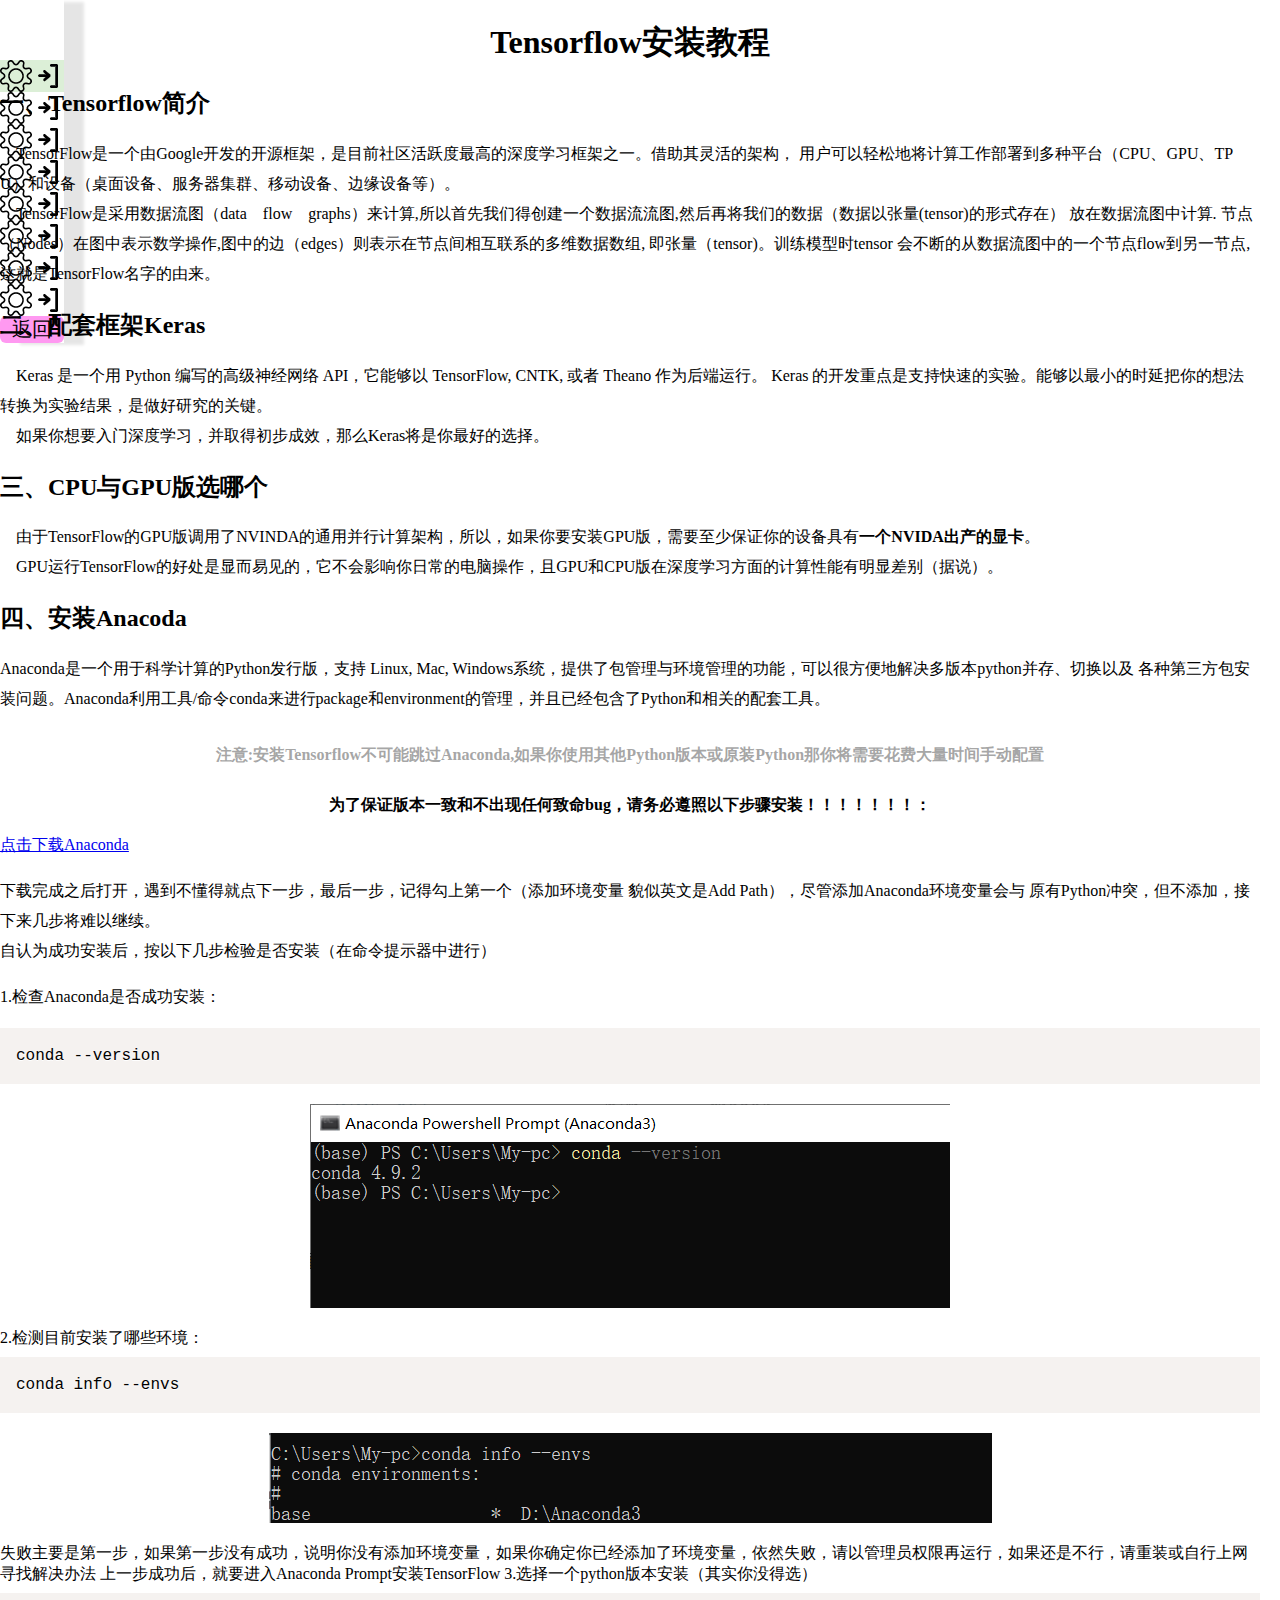
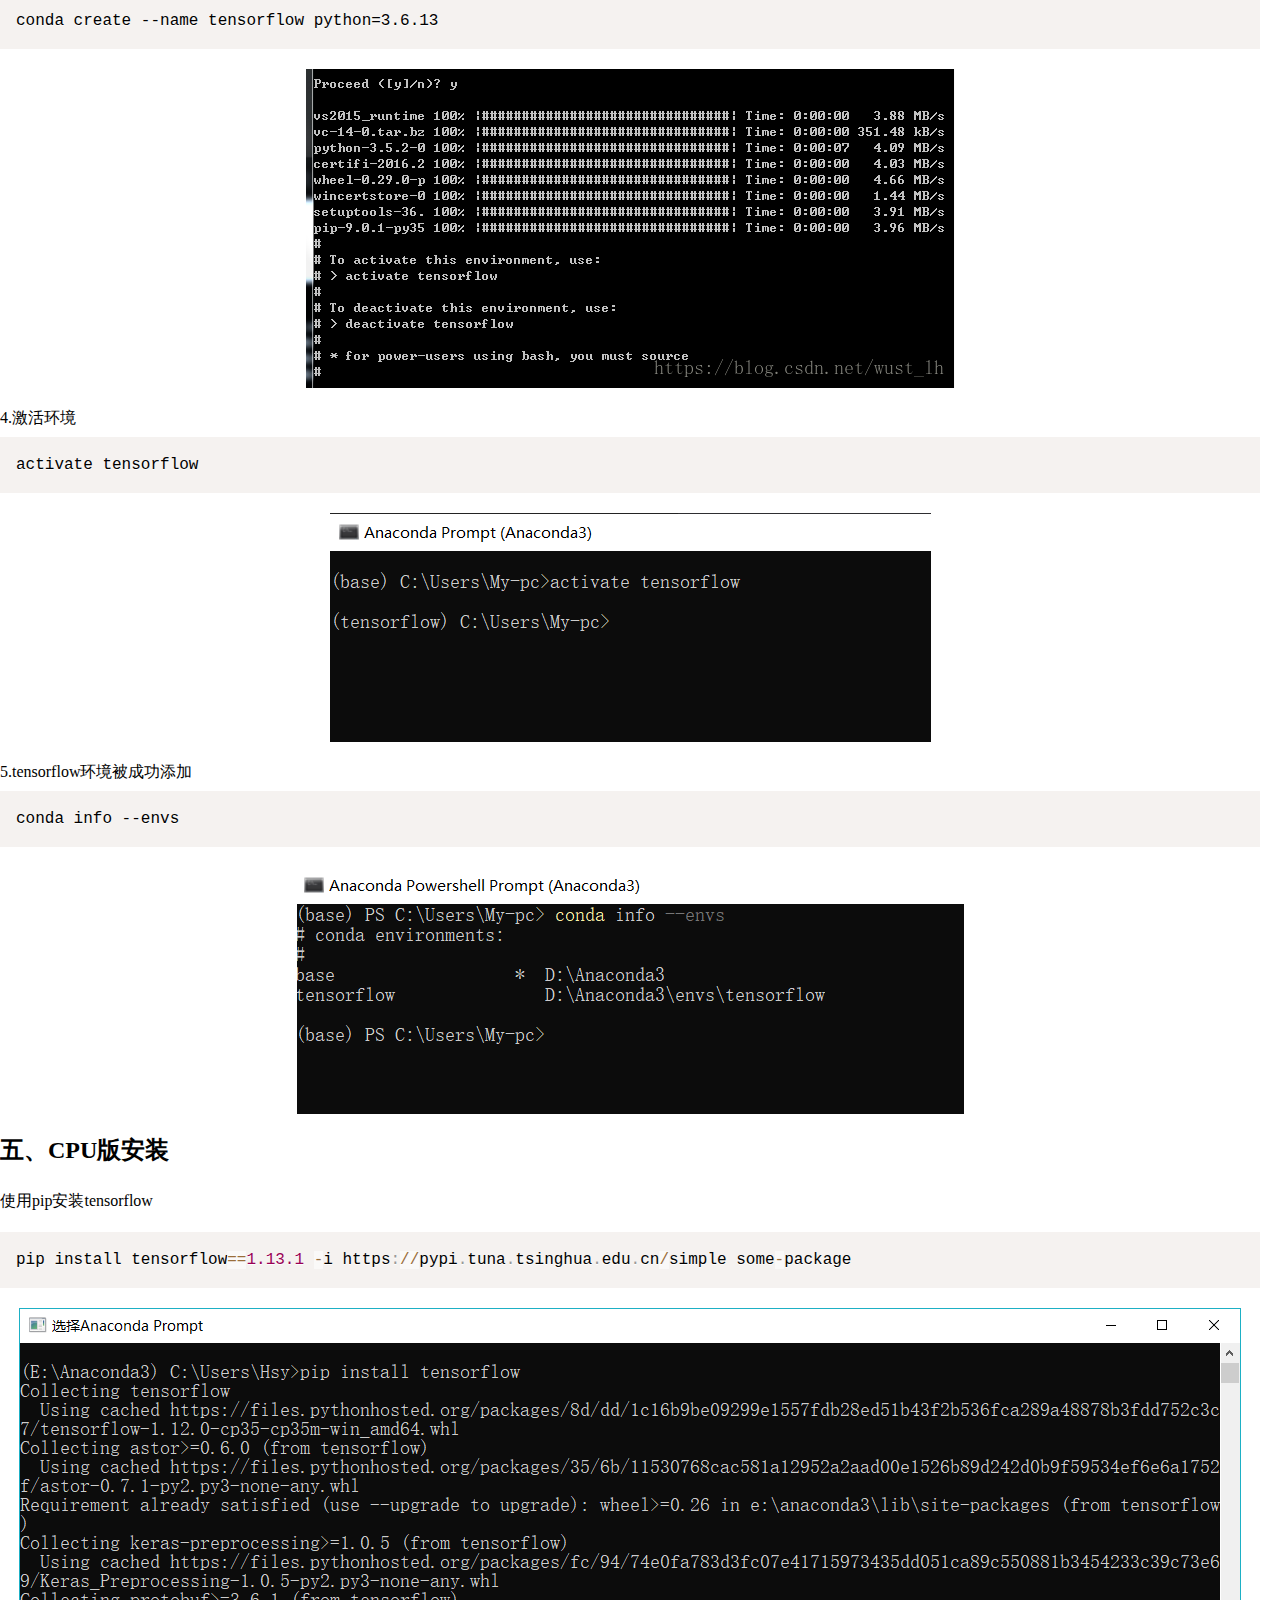
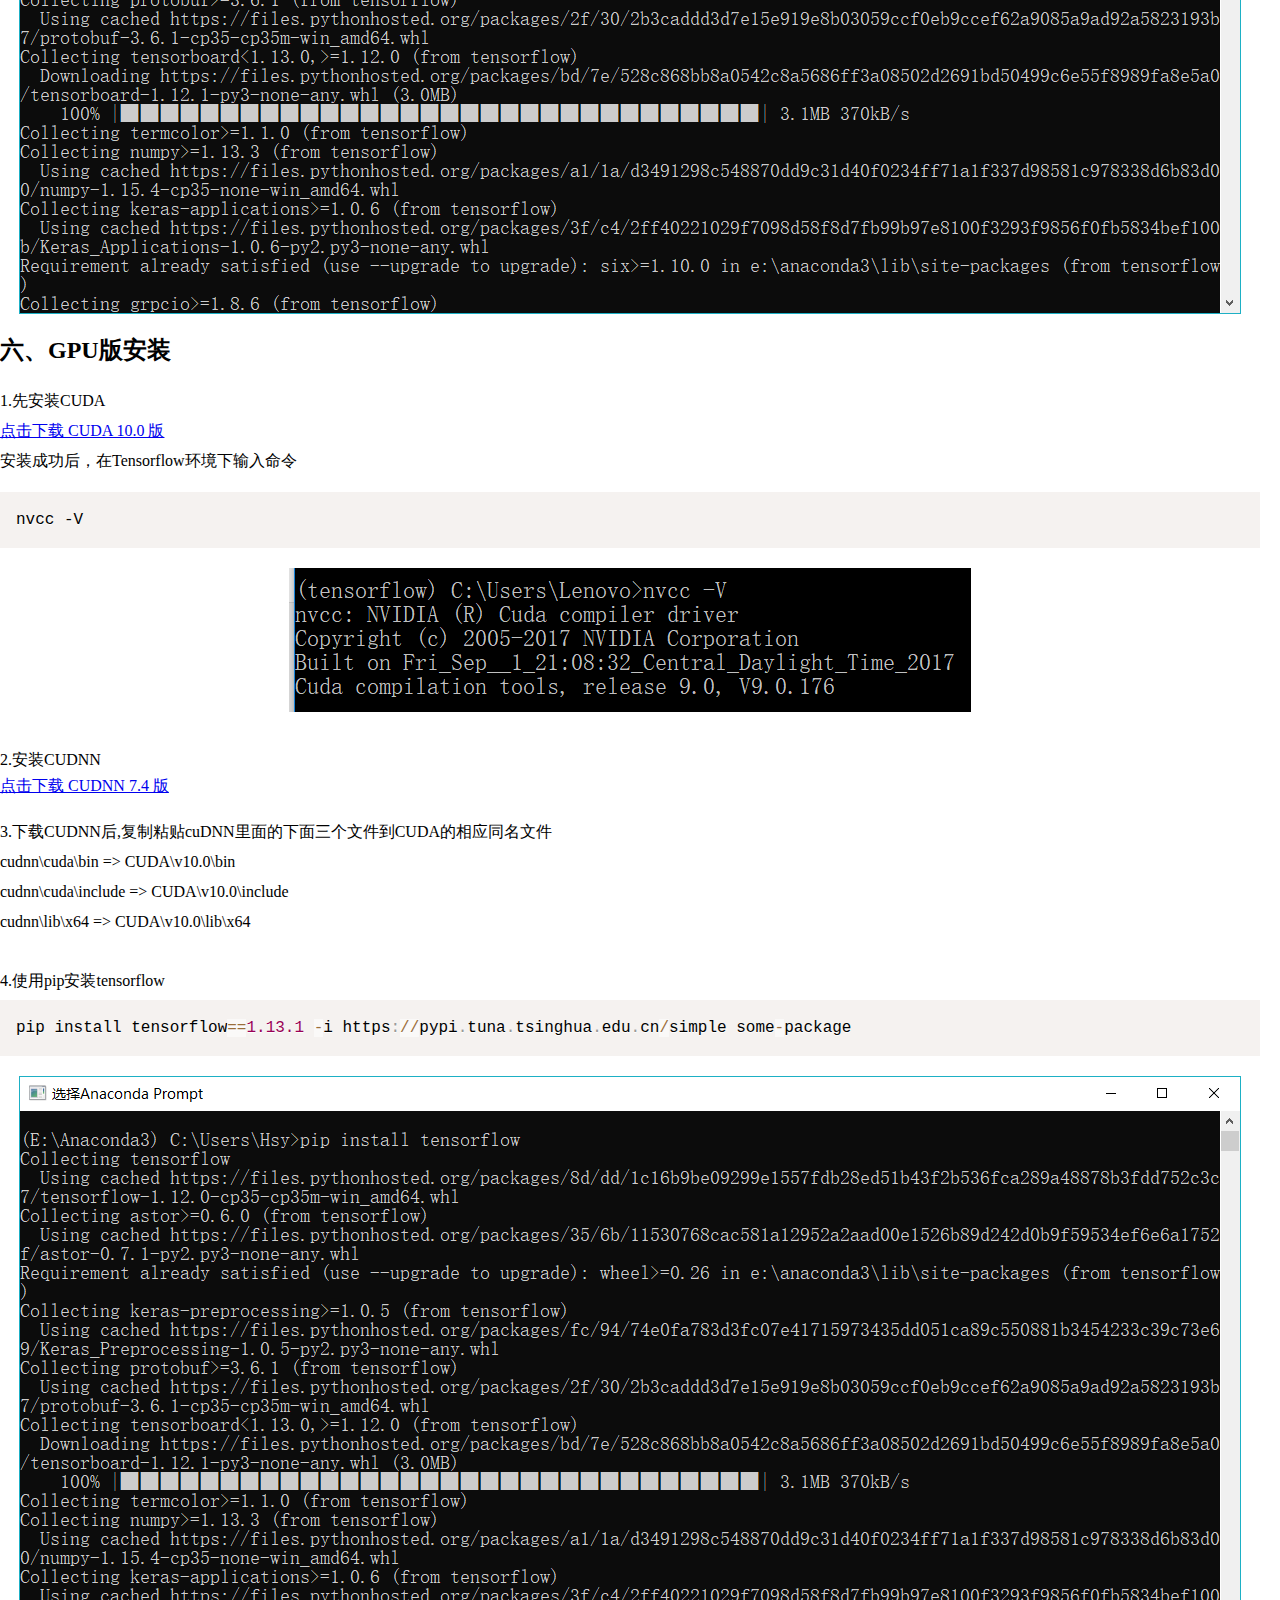
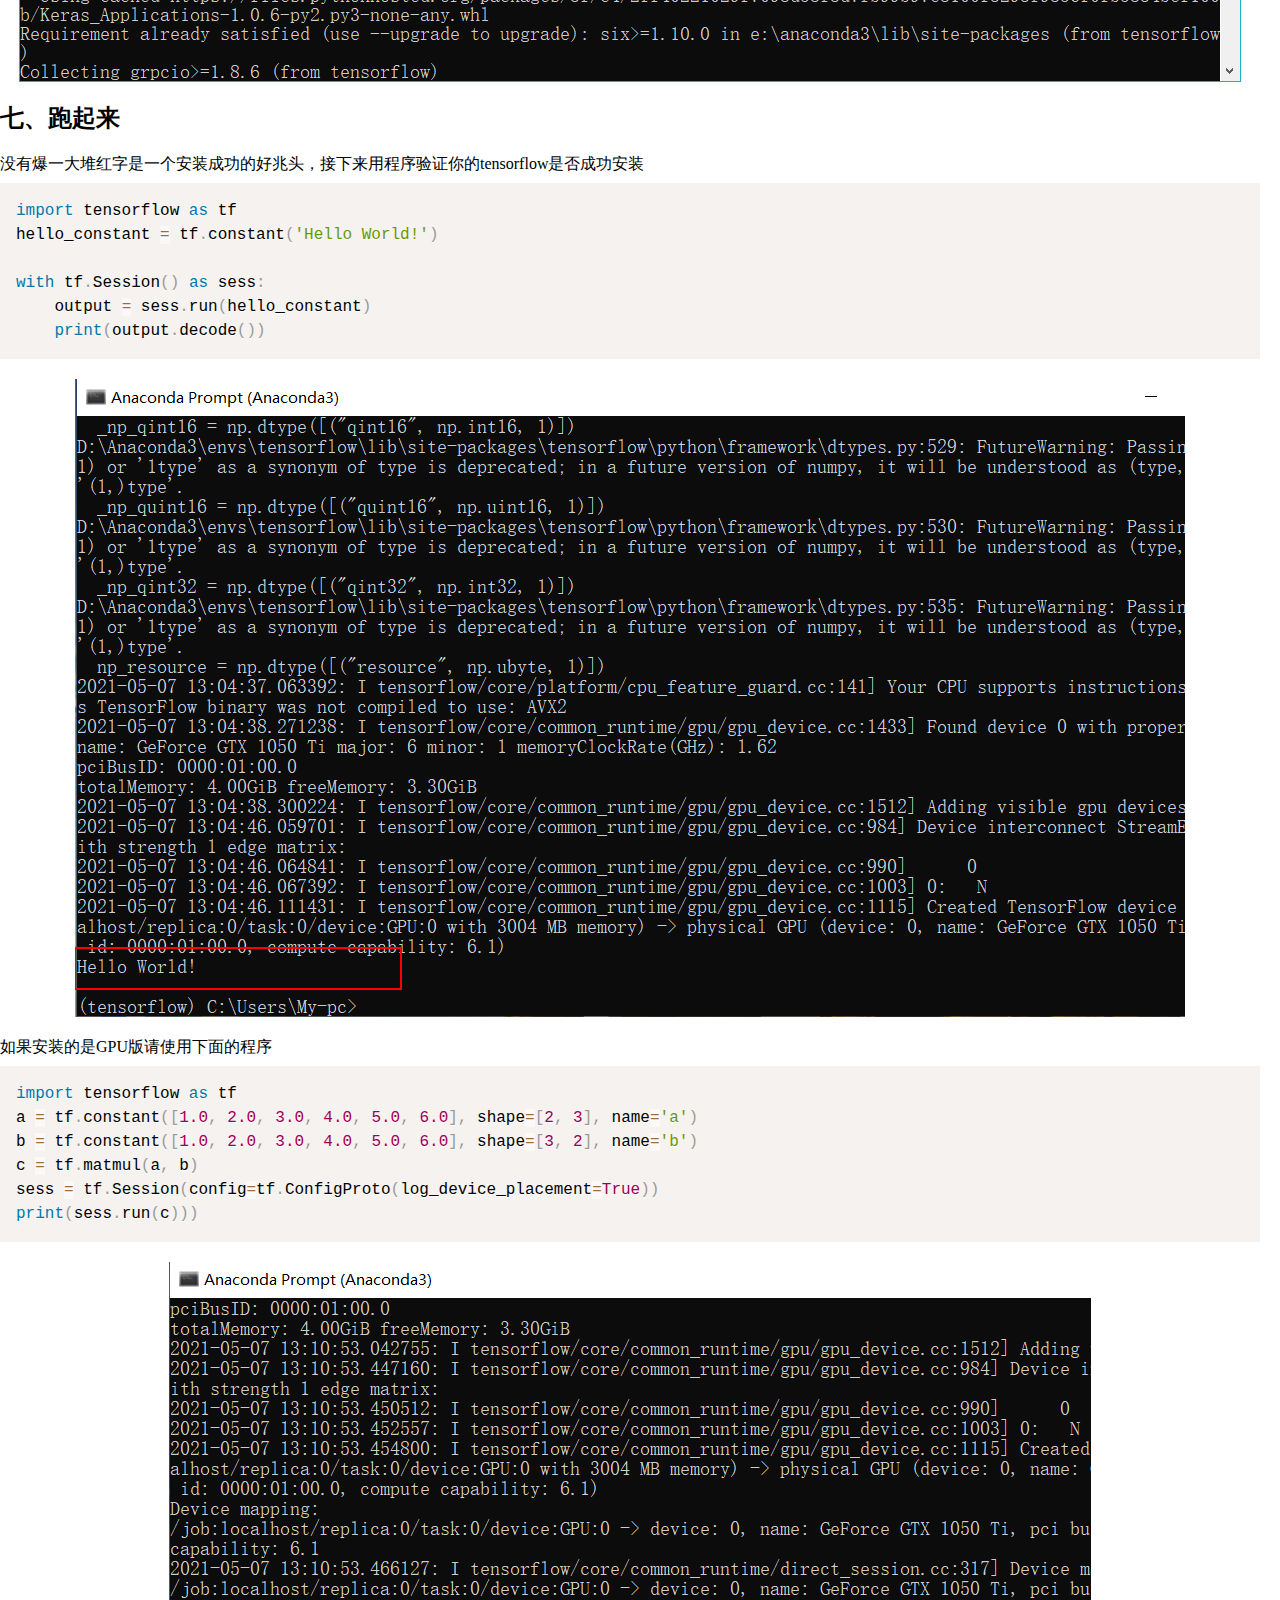
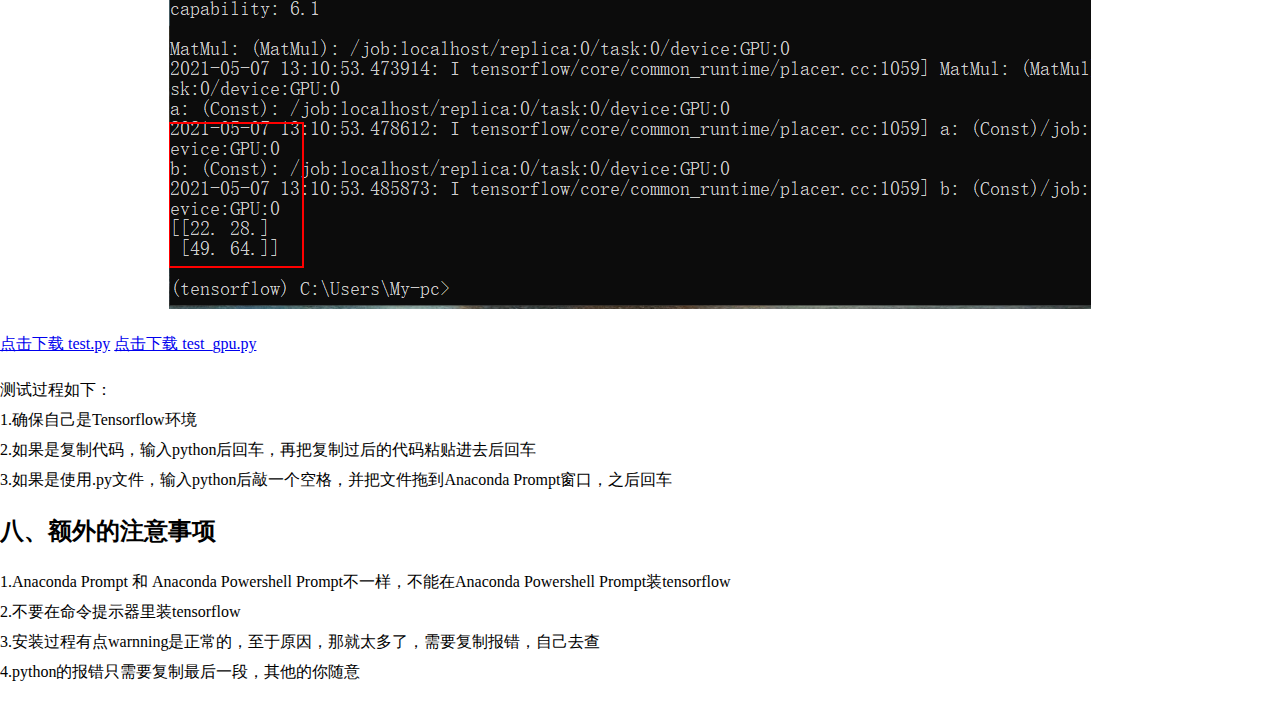
==== 深度学习框架安装.html @ 84e99eef "Add files via upload" ====
<!DOCTYPE html>
<html>
<head>
<meta charset="UTF-8"> 
<title>深度学习框架安装</title> 
<script charset="UTF-8" src="https://cdn.staticfile.org/jquery/1.10.2/jquery.min.js"></script>
<script charset="UTF-8" src="section.js"></script>
<link rel="icon" href="index.ico" type="image/x-icon" />
<link charset="UTF-8" rel="stylesheet" href="section.css" type="text/css"/>
<link charset="UTF-8" href="prism.css" rel="stylesheet" type="text/css"/>
<script charset="UTF-8" src="prism.js"></script>
</head>
<body>
<div id="menu">
    <p id="menu_title">深度学习框架安装</p>
        <p id="first_bar"><b>导航</b></p>
            <div id="second_bar_first">
                <img class="menu_img_start" src="start.png" />
                <b id = "second_bar_first_title">Tensorflow简介</b>
                <img class="menu_img_end" src="end.png" />
            </div>
            <div class="second_bar">
                <img class="menu_img_start" src="start.png" />
                <b class = "second_bar_title">配套框架Keras</b>
                <img class="menu_img_end" src="end.png" />
            </div>
            <div class="second_bar">
                <img class="menu_img_start" src="start.png" />
                <b class = "second_bar_title">CPU与GPU版选哪个</b>
                <img class="menu_img_end" src="end.png" />
            </div>
            <div class="second_bar">
                <img class="menu_img_start" src="start.png" />
                <b class = "second_bar_title">安装Anacoda</b>
                <img class="menu_img_end" src="end.png" />
            </div>
            <div class="second_bar">
                <img class="menu_img_start" src="start.png" />
                <b class = "second_bar_title">CPU版安装</b>
                <img class="menu_img_end" src="end.png" />
            </div>
            <div class="second_bar">
                <img class="menu_img_start" src="start.png" />
                <b class = "second_bar_title">GPU版安装</b>
                <img class="menu_img_end" src="end.png" />
            </div>
            <div class="second_bar">
                <img class="menu_img_start" src="start.png" />
                <b class = "second_bar_title">跑起来</b>
                <img class="menu_img_end" src="end.png" />
            </div>
            <div class="second_bar">
                <img class="menu_img_start" src="start.png" />
                <b class = "second_bar_title">额外的注意事项</b>
                <img class="menu_img_end" src="end.png" />
            </div>
            <div id="home"> 返回 </div> 
            <div id = "copy"> <b>&copy;合肥工业大学大创小组</b> </div>
 </div>
<div class="section">
    <h1>Tensorflow安装教程</h1>
    <h2 id="subsection1">一、Tensorflow简介</h2>
    <p>
        &nbsp;&nbsp;&nbsp;&nbsp;TensorFlow是一个由Google开发的开源框架，是目前社区活跃度最高的深度学习框架之一。借助其灵活的架构，
        用户可以轻松地将计算工作部署到多种平台（CPU、GPU、TPU）和设备（桌面设备、服务器集群、移动设备、边缘设备等）。<br>
        &nbsp;&nbsp;&nbsp;&nbsp;TensorFlow是采用数据流图（data　flow　graphs）来计算,所以首先我们得创建一个数据流流图,然后再将我们的数据（数据以张量(tensor)的形式存在）
        放在数据流图中计算. 节点（Nodes）在图中表示数学操作,图中的边（edges）则表示在节点间相互联系的多维数据数组, 即张量（tensor)。训练模型时tensor
        会不断的从数据流图中的一个节点flow到另一节点, 这就是TensorFlow名字的由来。
    </p>
    <h2 id="subsection2">二、配套框架Keras</h2>
    <p>
        &nbsp;&nbsp;&nbsp;&nbsp;Keras 是一个用 Python 编写的高级神经网络 API，它能够以 TensorFlow, CNTK, 或者 Theano 作为后端运行。
        Keras 的开发重点是支持快速的实验。能够以最小的时延把你的想法转换为实验结果，是做好研究的关键。<br>
        &nbsp;&nbsp;&nbsp;&nbsp;如果你想要入门深度学习，并取得初步成效，那么Keras将是你最好的选择。
    </p>
    <h2 id="subsection3">三、CPU与GPU版选哪个</h2>
    <p>
        &nbsp;&nbsp;&nbsp;&nbsp;由于TensorFlow的GPU版调用了NVINDA的通用并行计算架构，所以，如果你要安装GPU版，需要至少保证你的设备具有<b>一个NVIDA出产的显卡</b>。<br>
        &nbsp;&nbsp;&nbsp;&nbsp;GPU运行TensorFlow的好处是显而易见的，它不会影响你日常的电脑操作，且GPU和CPU版在深度学习方面的计算性能有明显差别（据说）。
    </p>
    <h2 id="subsection4">四、安装Anacoda</h2>
    <p>
        Anaconda是一个用于科学计算的Python发行版，支持 Linux, Mac, Windows系统，提供了包管理与环境管理的功能，可以很方便地解决多版本python并存、切换以及
        各种第三方包安装问题。Anaconda利用工具/命令conda来进行package和environment的管理，并且已经包含了Python和相关的配套工具。<br>
        <b style="color:rgba(126,126,126,0.7)"><center>注意:安装Tensorflow不可能跳过Anaconda,如果你使用其他Python版本或原装Python那你将需要花费大量时间手动配置</center></b>
        <center><b>为了保证版本一致和不出现任何致命bug，请务必遵照以下步骤安装！！！！！！！：</b></center>
        <a href="https://repo.anaconda.com/archive/Anaconda3-2020.11-Windows-x86_64.exe" download="https://repo.anaconda.com/archive/Anaconda3-2020.11-Windows-x86_64.exe">点击下载Anaconda</a>
    </p>
    <p>
        下载完成之后打开，遇到不懂得就点下一步，最后一步，记得勾上第一个（添加环境变量 貌似英文是Add Path），尽管添加Anaconda环境变量会与
        原有Python冲突，但不添加，接下来几步将难以继续。<br>
        自认为成功安装后，按以下几步检验是否安装（在命令提示器中进行）<br>
    </p>
    <p>
        1.检查Anaconda是否成功安装：
<pre>
<code class="language-cmd">conda --version</code>
</pre>
        <img class="section_img" src="1.png" />
        2.检测目前安装了哪些环境：
<pre>
<code class="language-cmd">conda info --envs </code>
</pre>
        <img class="section_img" src="2.png" />
        失败主要是第一步，如果第一步没有成功，说明你没有添加环境变量，如果你确定你已经添加了环境变量，依然失败，请以管理员权限再运行，如果还是不行，请重装或自行上网寻找解决办法
        上一步成功后，就要进入Anaconda Prompt安装TensorFlow
        3.选择一个python版本安装（其实你没得选）
<pre>
<code class="language-cmd">conda create --name tensorflow python=3.6.13</code>
</pre>
        <img class="section_img" src="3.png" />
        4.激活环境
<pre>
<code class="language-cmd">activate tensorflow</code>
</pre>
        <img class="section_img" src="4.png" />
        5.tensorflow环境被成功添加
<pre>
<code class="language-cmd">conda info --envs</code>
</pre>
        <img class="section_img" src="5.png" />
    </p>
    <h2 id="subsection5">五、CPU版安装</h2>
    <p>
        使用pip安装tensorflow
<pre>
<code class="language-python">pip install tensorflow==1.13.1 -i https://pypi.tuna.tsinghua.edu.cn/simple some-package</code>
</pre>
        <img class="section_img" src="6.png" />
    </p>
    <h2 id="subsection6">六、GPU版安装</h2>
    <p>
        1.先安装CUDA<br>
        <a href="https://developer.nvidia.com/compute/cuda/10.0/Prod/local_installers/cuda_10.0.130_411.31_win10" download="https://developer.nvidia.com/compute/cuda/10.0/Prod/local_installers/cuda_10.0.130_411.31_win10"> 点击下载 CUDA 10.0 版</a>
        <br>安装成功后，在Tensorflow环境下输入命令
<pre>
<code class="language-cmd">nvcc -V</code>
</pre>
        <img class="section_img" src="7.png" />
        <br>2.安装CUDNN<br>
        <a href="https://developer.nvidia.com/compute/machine-learning/cudnn/secure/v7.4.2/prod/10.0_20181213/cudnn-10.0-windows10-x64-v7.4.2.24.zip" download="https://developer.nvidia.com/compute/machine-learning/cudnn/secure/v7.4.2/prod/10.0_20181213/cudnn-10.0-windows10-x64-v7.4.2.24.zip"> 点击下载 CUDNN 7.4 版</a>
        <br>
    <p>
        3.下载CUDNN后,复制粘贴cuDNN里面的下面三个文件到CUDA的相应同名文件<br>
        cudnn\cuda\bin => CUDA\v10.0\bin<br>
        cudnn\cuda\include => CUDA\v10.0\include<br>
        cudnn\lib\x64 => CUDA\v10.0\lib\x64
    </p><br>
    4.使用pip安装tensorflow
<pre>
<code class="language-python">pip install tensorflow==1.13.1 -i https://pypi.tuna.tsinghua.edu.cn/simple some-package</code>
</pre>
    <img class="section_img" src="6.png" />
    </p>
    <h2 id="subsection7">七、跑起来</h2>
    没有爆一大堆红字是一个安装成功的好兆头，接下来用程序验证你的tensorflow是否成功安装
<pre>
<code class="language-python">import tensorflow as tf
hello_constant = tf.constant('Hello World!')

with tf.Session() as sess:
    output = sess.run(hello_constant)
    print(output.decode())</code>    
</pre>
    <img class="section_img" src="8.png" />
    如果安装的是GPU版请使用下面的程序
<pre>
<code class="language-python">import tensorflow as tf
a = tf.constant([1.0, 2.0, 3.0, 4.0, 5.0, 6.0], shape=[2, 3], name='a')
b = tf.constant([1.0, 2.0, 3.0, 4.0, 5.0, 6.0], shape=[3, 2], name='b')
c = tf.matmul(a, b)
sess = tf.Session(config=tf.ConfigProto(log_device_placement=True))
print(sess.run(c)))</code>
</pre>
    <img class="section_img" src="9.png" />
    <a href="test.py" download="test.py"> 点击下载 test.py</a>
    <a href="test_gpu.py" download="test_gpu.py"> 点击下载 test_gpu.py</a>
    <p>
    测试过程如下：<br>
    1.确保自己是Tensorflow环境<br>
    2.如果是复制代码，输入python后回车，再把复制过后的代码粘贴进去后回车<br>
    3.如果是使用.py文件，输入python后敲一个空格，并把文件拖到Anaconda Prompt窗口，之后回车<br>
    </p>
    <h2 id="subsection8">八、额外的注意事项</h2>
    <p>
        1.Anaconda Prompt 和 Anaconda Powershell Prompt不一样，不能在Anaconda Powershell Prompt装tensorflow<br>
        2.不要在命令提示器里装tensorflow<br>
        3.安装过程有点warnning是正常的，至于原因，那就太多了，需要复制报错，自己去查<br>
        4.python的报错只需要复制最后一段，其他的你随意
    </p>
</div>
</body>
</html>
---- section.css ----
html, body {
    margin: 0;
    padding: 0;
    overflow-y: hidden;
}
p{
word-break:break-all;
line-height:30px;
}
a{
    display:inline-block;
    text-align:center;
    line-height:30px;
}
center{
line-height:50px;
}
#menu{
    position: absolute;
    left: 0px;
    top: 0px;
    background:white;
    box-shadow: 20px 2px 3px rgba(1,1,1,0.1);
    font-size: 0;
}
#menu_title{
    margin-left:0;
    text-align:center;
    color:#665AE9;  
}
.first_bar{
    margin-left:10px;
    color:rgb(126,126,126);	 
}
.second_bar{
    color:rgb(126,126,126);	
}
.second_bar:hover{
    background:rgba(231,170,139,0.6);	
}
#home {
    background: rgba(255,0,220,0.4);
    position: relative;
    text-align: center;
    display:block;
    margin-left:auto;
    margin-right:auto;
    font-size:20px;
    border-radius:6px;
}
#home:hover {
    background: rgba(255,0,220,0.7);
}
#second_bar_first{
    margin:0;
    margin-block-start:0;
    margin-block-end: 0;
    background:rgba(138,203,123,0.3);	
}
#second_bar_first:hover{
    background:rgba(138,203,123,0.6);	
}
#second_bar_first_title{
    color:rgb(126,126,126);
    position:relative;
}
.second_bar_title{
    color:rgb(126,126,126);
    position:relative;
}
.menu_img_start{
    position:relative;
}
.menu_img_end{
    position:relative;
}
#copy{
    position:relative;
    text-align:center;
}
.section{
    position: absolute;
    overflow-y: scroll;
   padding-right:20px;
}
h1{
    text-align:center;
}
.section_img {
    margin-top: 20px;
    margin-bottom: 20px;
    display: block;
    margin-left: auto;
    margin-right: auto;
}
---- prism.css ----
/* PrismJS 1.23.0
https://prismjs.com/download.html#themes=prism&languages=markup+css+clike+javascript+aspnet+c+csharp+cpp+css-extras+go+java+javadoclike+markdown+markup-templating+matlab+php+phpdoc+php-extras+plsql+python+sqf+sql&plugins=[base64] */
/**
 * prism.js default theme for JavaScript, CSS and HTML
 * Based on dabblet (http://dabblet.com)
 * @author Lea Verou
 */

code[class*="language-"],
pre[class*="language-"] {
	color: black;
	background: none;
	text-shadow: 0 1px white;
	font-family: Consolas, Monaco, 'Andale Mono', 'Ubuntu Mono', monospace;
	font-size: 1em;
	text-align: left;
	white-space: pre;
	word-spacing: normal;
	word-break: normal;
	word-wrap: normal;
	line-height: 1.5;

	-moz-tab-size: 4;
	-o-tab-size: 4;
	tab-size: 4;

	-webkit-hyphens: none;
	-moz-hyphens: none;
	-ms-hyphens: none;
	hyphens: none;
}

pre[class*="language-"]::-moz-selection, pre[class*="language-"] ::-moz-selection,
code[class*="language-"]::-moz-selection, code[class*="language-"] ::-moz-selection {
	text-shadow: none;
	background: #b3d4fc;
}

pre[class*="language-"]::selection, pre[class*="language-"] ::selection,
code[class*="language-"]::selection, code[class*="language-"] ::selection {
	text-shadow: none;
	background: #b3d4fc;
}

@media print {
	code[class*="language-"],
	pre[class*="language-"] {
		text-shadow: none;
	}
}

/* Code blocks */
pre[class*="language-"] {
	padding: 1em;
	margin: .5em 0;
	overflow: auto;
}

:not(pre) > code[class*="language-"],
pre[class*="language-"] {
	background: #f5f2f0;
}

/* Inline code */
:not(pre) > code[class*="language-"] {
	padding: .1em;
	border-radius: .3em;
	white-space: normal;
}

.token.comment,
.token.prolog,
.token.doctype,
.token.cdata {
	color: slategray;
}

.token.punctuation {
	color: #999;
}

.token.namespace {
	opacity: .7;
}

.token.property,
.token.tag,
.token.boolean,
.token.number,
.token.constant,
.token.symbol,
.token.deleted {
	color: #905;
}

.token.selector,
.token.attr-name,
.token.string,
.token.char,
.token.builtin,
.token.inserted {
	color: #690;
}

.token.operator,
.token.entity,
.token.url,
.language-css .token.string,
.style .token.string {
	color: #9a6e3a;
	/* This background color was intended by the author of this theme. */
	background: hsla(0, 0%, 100%, .5);
}

.token.atrule,
.token.attr-value,
.token.keyword {
	color: #07a;
}

.token.function,
.token.class-name {
	color: #DD4A68;
}

.token.regex,
.token.important,
.token.variable {
	color: #e90;
}

.token.important,
.token.bold {
	font-weight: bold;
}
.token.italic {
	font-style: italic;
}

.token.entity {
	cursor: help;
}

pre[data-line] {
	position: relative;
	padding: 1em 0 1em 3em;
}

.line-highlight {
	position: absolute;
	left: 0;
	right: 0;
	padding: inherit 0;
	margin-top: 1em; /* Same as .prism’s padding-top */

	background: hsla(24, 20%, 50%,.08);
	background: linear-gradient(to right, hsla(24, 20%, 50%,.1) 70%, hsla(24, 20%, 50%,0));

	pointer-events: none;

	line-height: inherit;
	white-space: pre;
}

@media print {
	.line-highlight {
		/*
		 * This will prevent browsers from replacing the background color with white.
		 * It's necessary because the element is layered on top of the displayed code.
		 */
		-webkit-print-color-adjust: exact;
		color-adjust: exact;
	}
}

	.line-highlight:before,
	.line-highlight[data-end]:after {
		content: attr(data-start);
		position: absolute;
		top: .4em;
		left: .6em;
		min-width: 1em;
		padding: 0 .5em;
		background-color: hsla(24, 20%, 50%,.4);
		color: hsl(24, 20%, 95%);
		font: bold 65%/1.5 sans-serif;
		text-align: center;
		vertical-align: .3em;
		border-radius: 999px;
		text-shadow: none;
		box-shadow: 0 1px white;
	}

	.line-highlight[data-end]:after {
		content: attr(data-end);
		top: auto;
		bottom: .4em;
	}

.line-numbers .line-highlight:before,
.line-numbers .line-highlight:after {
	content: none;
}

pre[id].linkable-line-numbers span.line-numbers-rows {
	pointer-events: all;
}
pre[id].linkable-line-numbers span.line-numbers-rows > span:before {
	cursor: pointer;
}
pre[id].linkable-line-numbers span.line-numbers-rows > span:hover:before {
	background-color: rgba(128, 128, 128, .2);
}

pre[class*="language-"].line-numbers {
	position: relative;
	padding-left: 3.8em;
	counter-reset: linenumber;
}

pre[class*="language-"].line-numbers > code {
	position: relative;
	white-space: inherit;
}

.line-numbers .line-numbers-rows {
	position: absolute;
	pointer-events: none;
	top: 0;
	font-size: 100%;
	left: -3.8em;
	width: 3em; /* works for line-numbers below 1000 lines */
	letter-spacing: -1px;
	border-right: 1px solid #999;

	-webkit-user-select: none;
	-moz-user-select: none;
	-ms-user-select: none;
	user-select: none;

}

	.line-numbers-rows > span {
		display: block;
		counter-increment: linenumber;
	}

		.line-numbers-rows > span:before {
			content: counter(linenumber);
			color: #999;
			display: block;
			padding-right: 0.8em;
			text-align: right;
		}

div.code-toolbar {
	position: relative;
}

div.code-toolbar > .toolbar {
	position: absolute;
	top: .3em;
	right: .2em;
	transition: opacity 0.3s ease-in-out;
	opacity: 0;
}

div.code-toolbar:hover > .toolbar {
	opacity: 1;
}

/* Separate line b/c rules are thrown out if selector is invalid.
   IE11 and old Edge versions don't support :focus-within. */
div.code-toolbar:focus-within > .toolbar {
	opacity: 1;
}

div.code-toolbar > .toolbar .toolbar-item {
	display: inline-block;
}

div.code-toolbar > .toolbar a {
	cursor: pointer;
}

div.code-toolbar > .toolbar button {
	background: none;
	border: 0;
	color: inherit;
	font: inherit;
	line-height: normal;
	overflow: visible;
	padding: 0;
	-webkit-user-select: none; /* for button */
	-moz-user-select: none;
	-ms-user-select: none;
}

div.code-toolbar > .toolbar a,
div.code-toolbar > .toolbar button,
div.code-toolbar > .toolbar span {
	color: #bbb;
	font-size: .8em;
	padding: 0 .5em;
	background: #f5f2f0;
	background: rgba(224, 224, 224, 0.2);
	box-shadow: 0 2px 0 0 rgba(0,0,0,0.2);
	border-radius: .5em;
}

div.code-toolbar > .toolbar a:hover,
div.code-toolbar > .toolbar a:focus,
div.code-toolbar > .toolbar button:hover,
div.code-toolbar > .toolbar button:focus,
div.code-toolbar > .toolbar span:hover,
div.code-toolbar > .toolbar span:focus {
	color: inherit;
	text-decoration: none;
}

span.inline-color-wrapper {
	/*
	 * The background image is the following SVG inline in base 64:
	 *
	 * <svg xmlns="http://www.w3.org/2000/svg" viewBox="0 0 2 2">
	 *     <path fill="gray" d="M0 0h2v2H0z"/>
	 *     <path fill="white" d="M0 0h1v1H0zM1 1h1v1H1z"/>
	 * </svg>
	 *
	 * SVG-inlining explained:
	 * https://stackoverflow.com/a/21626701/7595472
	 */
	background: url("[data-uri]");
	/* This is to prevent visual glitches where one pixel from the repeating pattern could be seen. */
	background-position: center;
	background-size: 110%;

	display: inline-block;
	height: 1.333ch;
	width: 1.333ch;
	margin: 0 .333ch;
	box-sizing: border-box;
	border: 1px solid white;
	outline: 1px solid rgba(0,0,0,.5);
	overflow: hidden;
}

span.inline-color {
	display: block;
	/* To prevent visual glitches again */
	height: 120%;
	width: 120%;
}

.command-line-prompt {
	border-right: 1px solid #999;
	display: block;
	float: left;
	font-size: 100%;
	letter-spacing: -1px;
	margin-right: 1em;
	pointer-events: none;

	-webkit-user-select: none;
	-moz-user-select: none;
	-ms-user-select: none;
	user-select: none;
}

.command-line-prompt > span:before {
	color: #999;
	content: ' ';
	display: block;
	padding-right: 0.8em;
}

.command-line-prompt > span[data-user]:before {
	content: "[" attr(data-user) "@" attr(data-host) "] $";
}

.command-line-prompt > span[data-user="root"]:before {
	content: "[" attr(data-user) "@" attr(data-host) "] #";
}

.command-line-prompt > span[data-prompt]:before {
	content: attr(data-prompt);
}

.token.treeview-part .entry-line {
	position: relative;
	text-indent: -99em;
	display: inline-block;
	vertical-align: top;
	width: 1.2em;
}
.token.treeview-part .entry-line:before,
.token.treeview-part .line-h:after {
	content: "";
	position: absolute;
	top: 0;
	left: 50%;
	width: 50%;
	height: 100%;
}
.token.treeview-part .line-h:before,
.token.treeview-part .line-v:before {
	border-left: 1px solid #ccc;
}
.token.treeview-part .line-v-last:before {
	height: 50%;
	border-left: 1px solid #ccc;
	border-bottom: 1px solid #ccc;
}
.token.treeview-part .line-h:after {
	height: 50%;
	border-bottom: 1px solid #ccc;
}
.token.treeview-part .entry-name {
	position: relative;
	display: inline-block;
	vertical-align: top;
}
.token.treeview-part .entry-name.dotfile {
	opacity: 0.5;
}

/* @GENERATED-FONT */
@font-face {
	font-family: "PrismTreeview";
	/**
	 * This font is generated from the .svg files in the `icons` folder. See the `treeviewIconFont` function in
	 * `gulpfile.js/index.js` for more information.
	 *
	 * Use the following escape sequences to refer to a specific icon:
	 *
	 * - \ea01 file
	 * - \ea02 folder
	 * - \ea03 image
	 * - \ea04 audio
	 * - \ea05 video
	 * - \ea06 text
	 * - \ea07 code
	 * - \ea08 archive
	 * - \ea09 pdf
	 * - \ea0a excel
	 * - \ea0b powerpoint
	 * - \ea0c word
	 */
	src: url("[data-uri]")
		format("woff");
}

.token.treeview-part .entry-name:before {
	content: "\ea01";
	font-family: "PrismTreeview";
	font-size: inherit;
	font-style: normal;
	-webkit-font-smoothing: antialiased;
	-moz-osx-font-smoothing: grayscale;
	width: 2.5ex;
	display: inline-block;
}

.token.treeview-part .entry-name.dir:before {
	content: "\ea02";
}
.token.treeview-part .entry-name.ext-bmp:before,
.token.treeview-part .entry-name.ext-eps:before,
.token.treeview-part .entry-name.ext-gif:before,
.token.treeview-part .entry-name.ext-jpe:before,
.token.treeview-part .entry-name.ext-jpg:before,
.token.treeview-part .entry-name.ext-jpeg:before,
.token.treeview-part .entry-name.ext-png:before,
.token.treeview-part .entry-name.ext-svg:before,
.token.treeview-part .entry-name.ext-tiff:before {
	content: "\ea03";
}
.token.treeview-part .entry-name.ext-cfg:before,
.token.treeview-part .entry-name.ext-conf:before,
.token.treeview-part .entry-name.ext-config:before,
.token.treeview-part .entry-name.ext-csv:before,
.token.treeview-part .entry-name.ext-ini:before,
.token.treeview-part .entry-name.ext-log:before,
.token.treeview-part .entry-name.ext-md:before,
.token.treeview-part .entry-name.ext-nfo:before,
.token.treeview-part .entry-name.ext-txt:before {
	content: "\ea06";
}
.token.treeview-part .entry-name.ext-asp:before,
.token.treeview-part .entry-name.ext-aspx:before,
.token.treeview-part .entry-name.ext-c:before,
.token.treeview-part .entry-name.ext-cc:before,
.token.treeview-part .entry-name.ext-cpp:before,
.token.treeview-part .entry-name.ext-cs:before,
.token.treeview-part .entry-name.ext-css:before,
.token.treeview-part .entry-name.ext-h:before,
.token.treeview-part .entry-name.ext-hh:before,
.token.treeview-part .entry-name.ext-htm:before,
.token.treeview-part .entry-name.ext-html:before,
.token.treeview-part .entry-name.ext-jav:before,
.token.treeview-part .entry-name.ext-java:before,
.token.treeview-part .entry-name.ext-js:before,
.token.treeview-part .entry-name.ext-php:before,
.token.treeview-part .entry-name.ext-rb:before,
.token.treeview-part .entry-name.ext-xml:before {
	content: "\ea07";
}
.token.treeview-part .entry-name.ext-7z:before,
.token.treeview-part .entry-name.ext-bz:before,
.token.treeview-part .entry-name.ext-bz2:before,
.token.treeview-part .entry-name.ext-gz:before,
.token.treeview-part .entry-name.ext-rar:before,
.token.treeview-part .entry-name.ext-tar:before,
.token.treeview-part .entry-name.ext-tgz:before,
.token.treeview-part .entry-name.ext-zip:before {
	content: "\ea08";
}
.token.treeview-part .entry-name.ext-aac:before,
.token.treeview-part .entry-name.ext-au:before,
.token.treeview-part .entry-name.ext-cda:before,
.token.treeview-part .entry-name.ext-flac:before,
.token.treeview-part .entry-name.ext-mp3:before,
.token.treeview-part .entry-name.ext-oga:before,
.token.treeview-part .entry-name.ext-ogg:before,
.token.treeview-part .entry-name.ext-wav:before,
.token.treeview-part .entry-name.ext-wma:before {
	content: "\ea04";
}
.token.treeview-part .entry-name.ext-avi:before,
.token.treeview-part .entry-name.ext-flv:before,
.token.treeview-part .entry-name.ext-mkv:before,
.token.treeview-part .entry-name.ext-mov:before,
.token.treeview-part .entry-name.ext-mp4:before,
.token.treeview-part .entry-name.ext-mpeg:before,
.token.treeview-part .entry-name.ext-mpg:before,
.token.treeview-part .entry-name.ext-ogv:before,
.token.treeview-part .entry-name.ext-webm:before {
	content: "\ea05";
}
.token.treeview-part .entry-name.ext-pdf:before {
	content: "\ea09";
}
.token.treeview-part .entry-name.ext-xls:before,
.token.treeview-part .entry-name.ext-xlsx:before {
	content: "\ea0a";
}
.token.treeview-part .entry-name.ext-doc:before,
.token.treeview-part .entry-name.ext-docm:before,
.token.treeview-part .entry-name.ext-docx:before {
	content: "\ea0c";
}
.token.treeview-part .entry-name.ext-pps:before,
.token.treeview-part .entry-name.ext-ppt:before,
.token.treeview-part .entry-name.ext-pptx:before {
	content: "\ea0b";
}
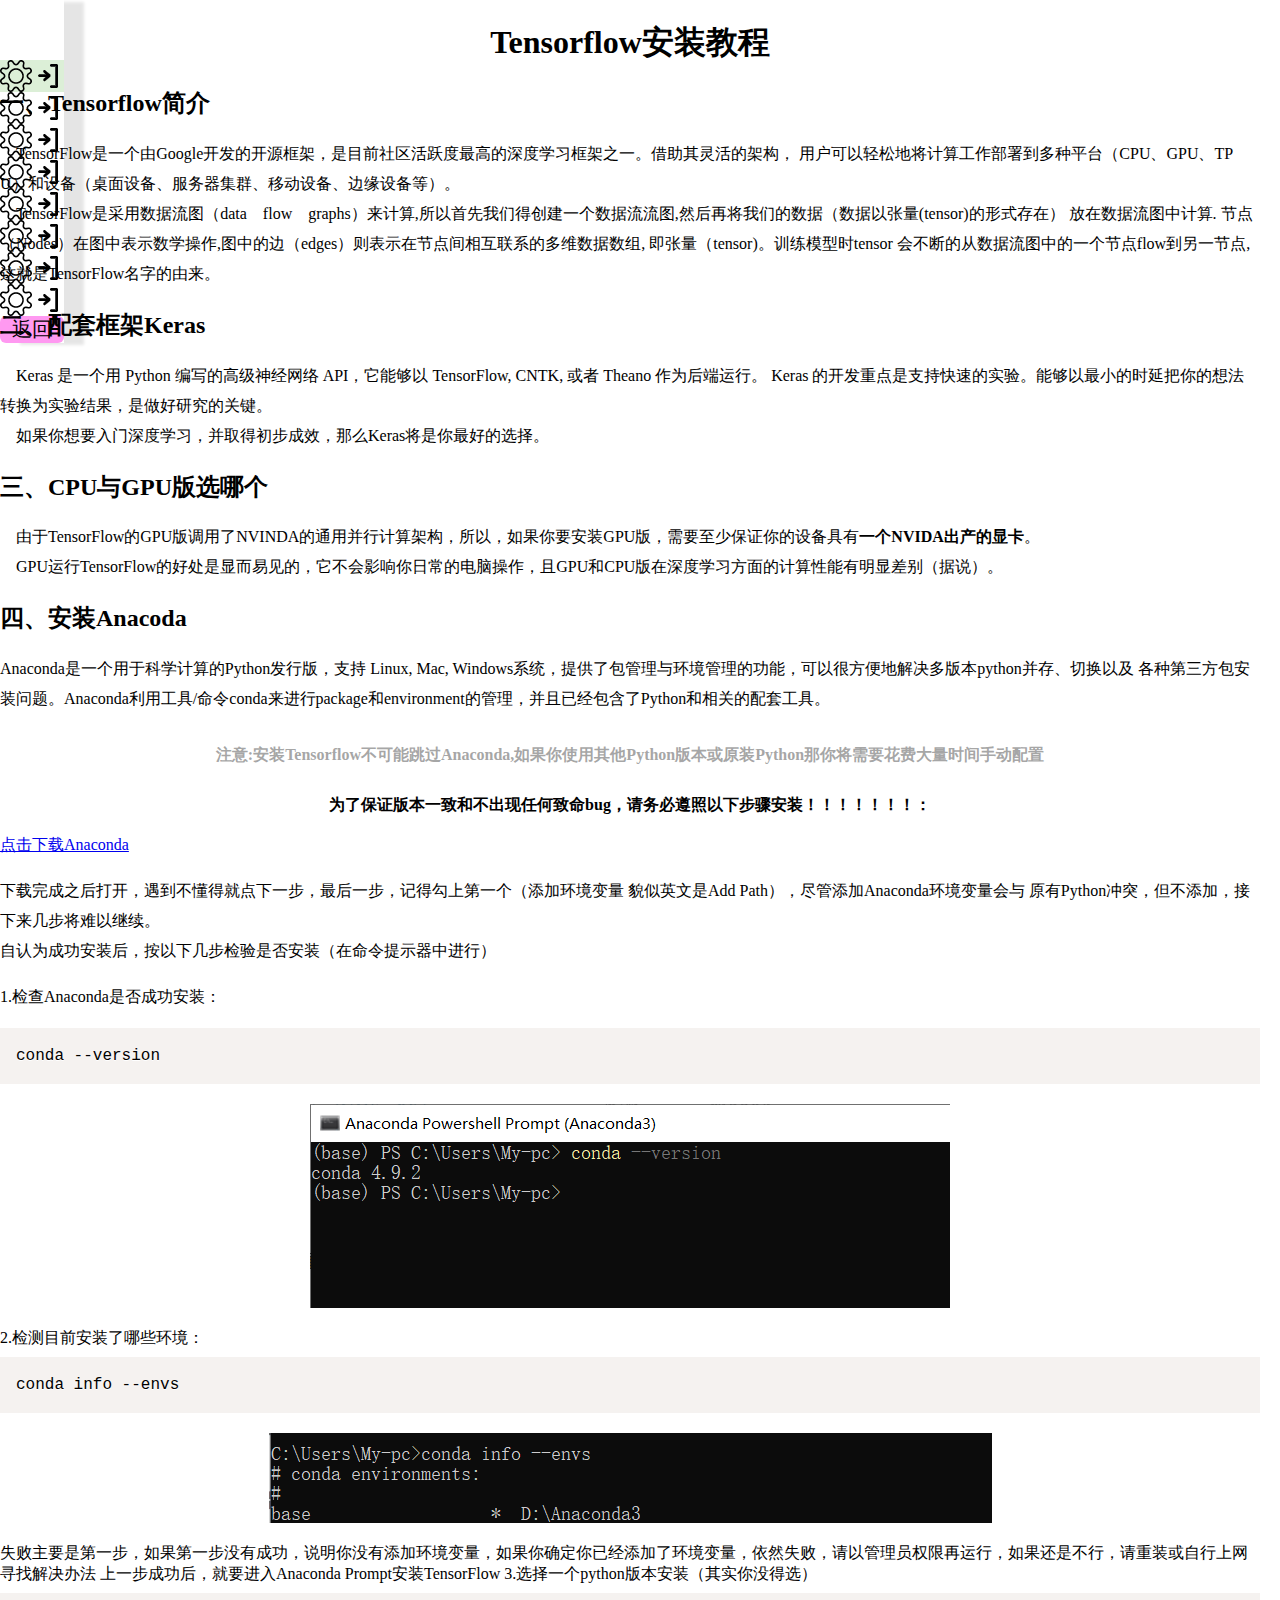
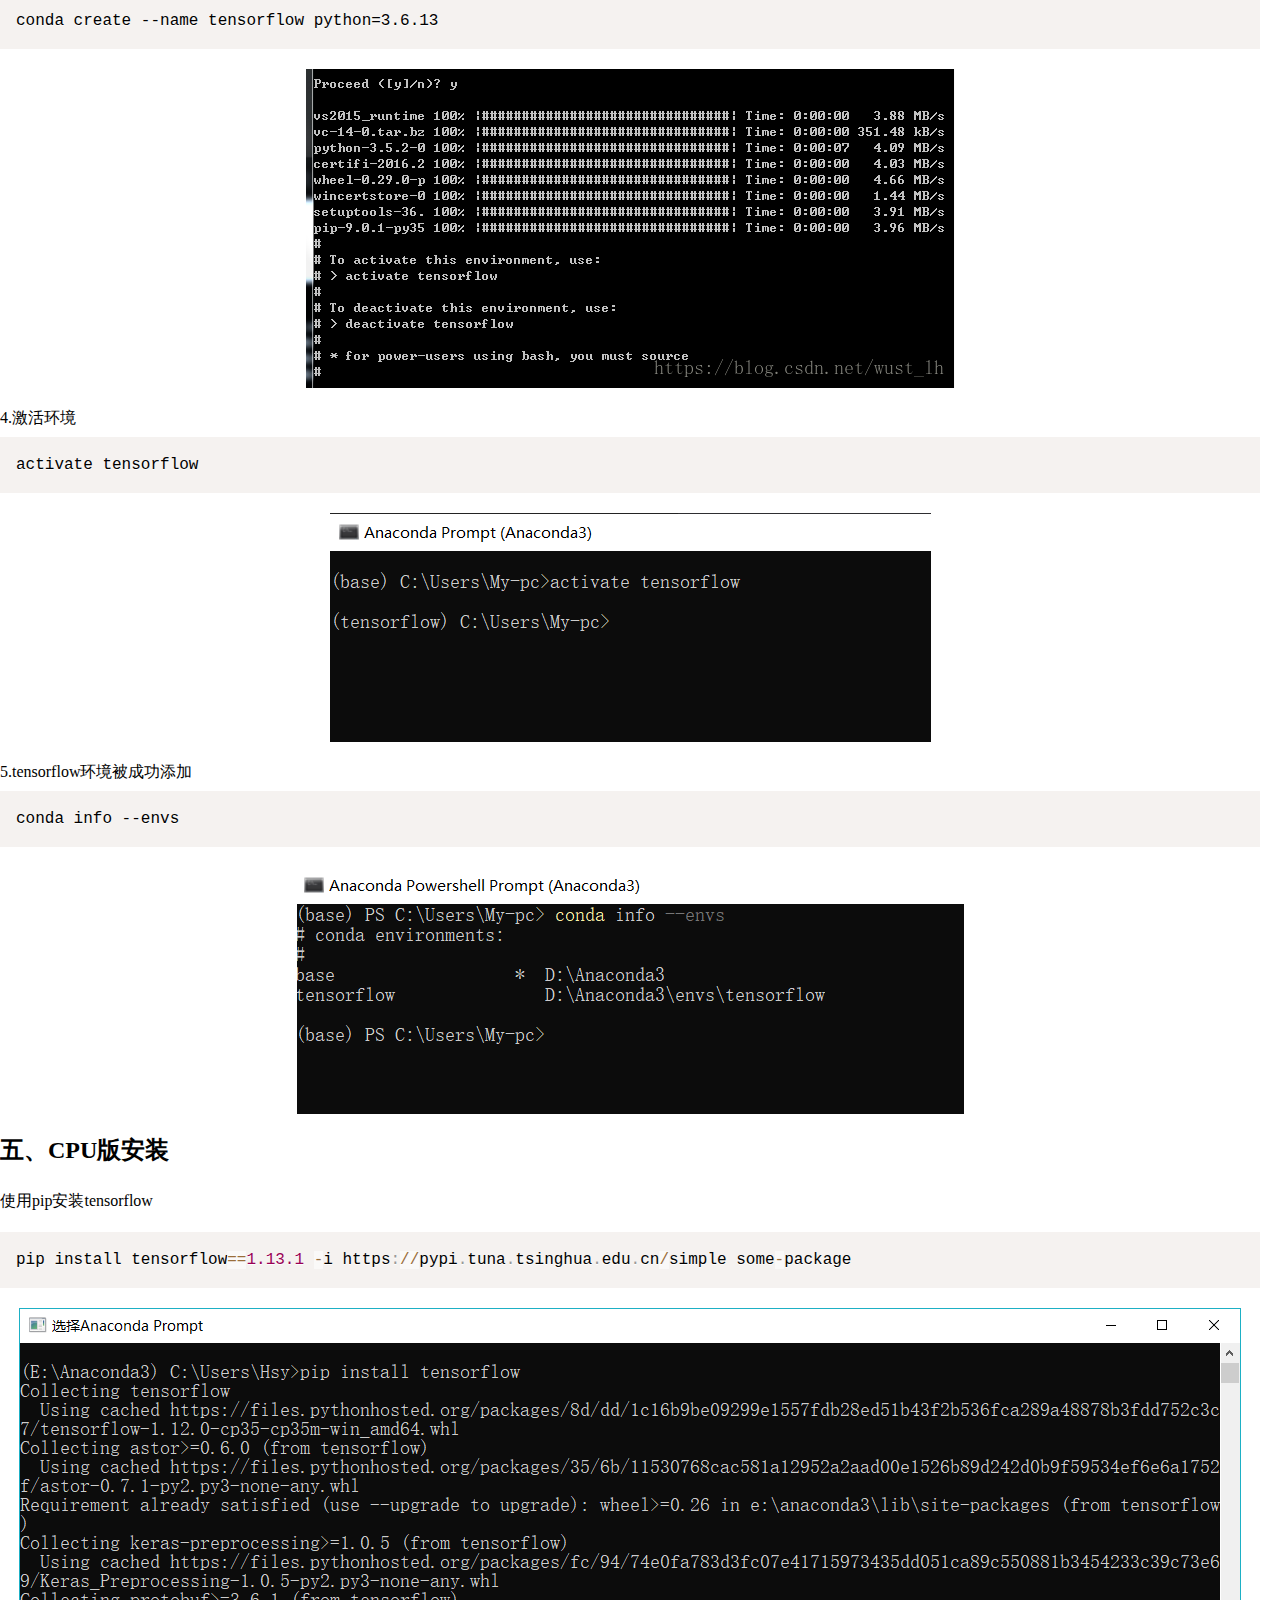
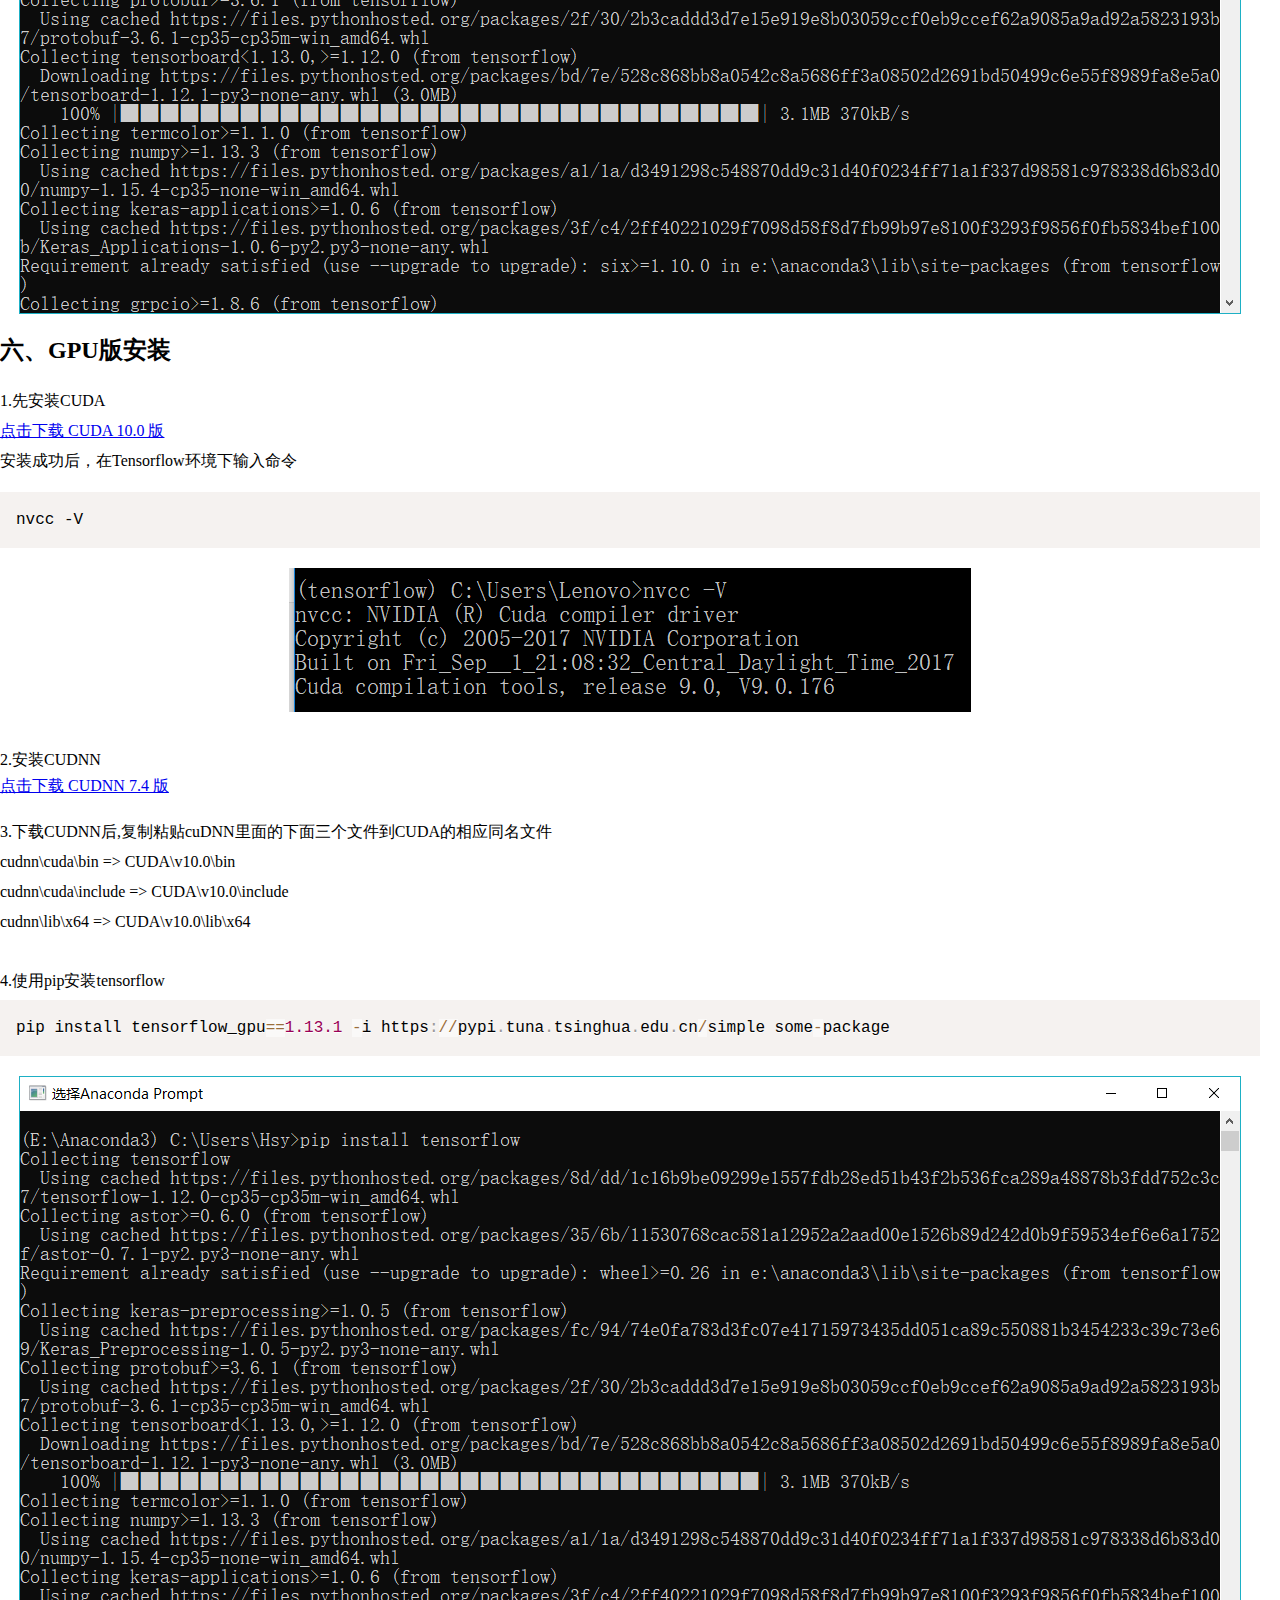
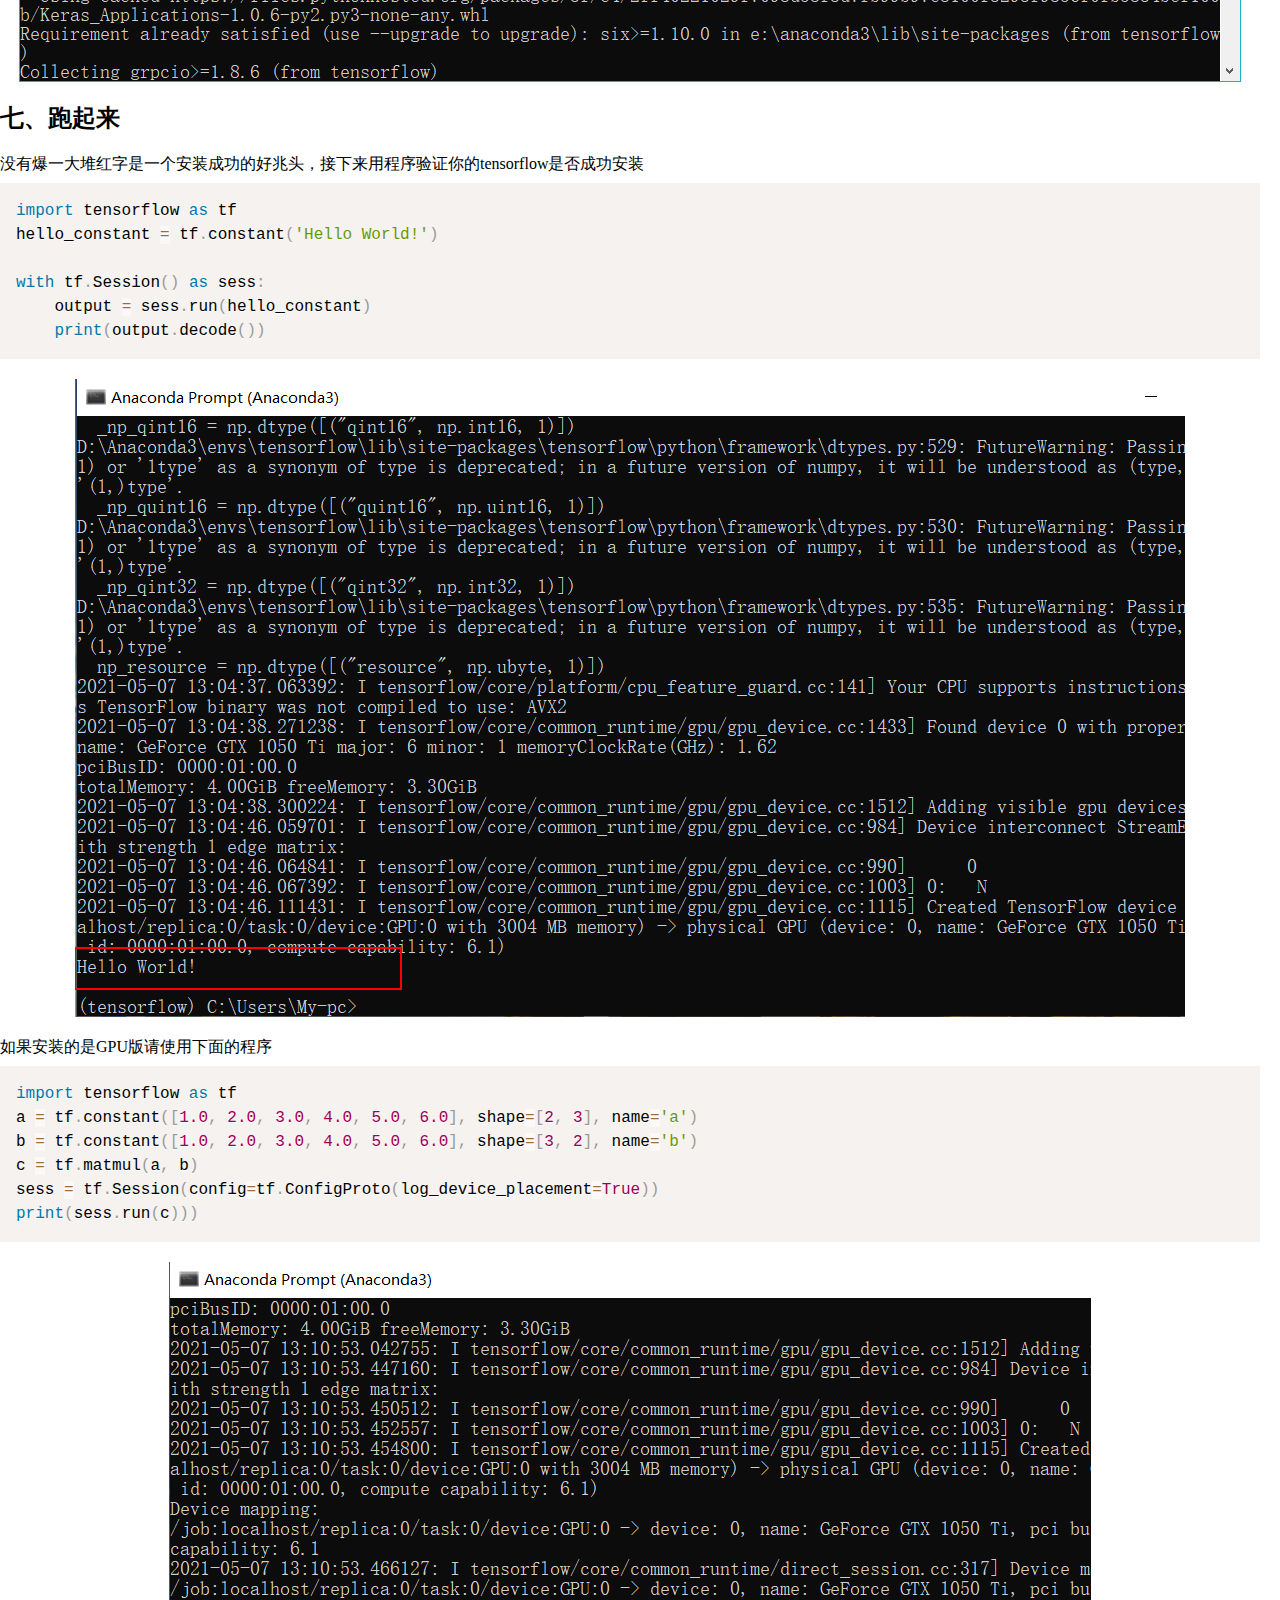
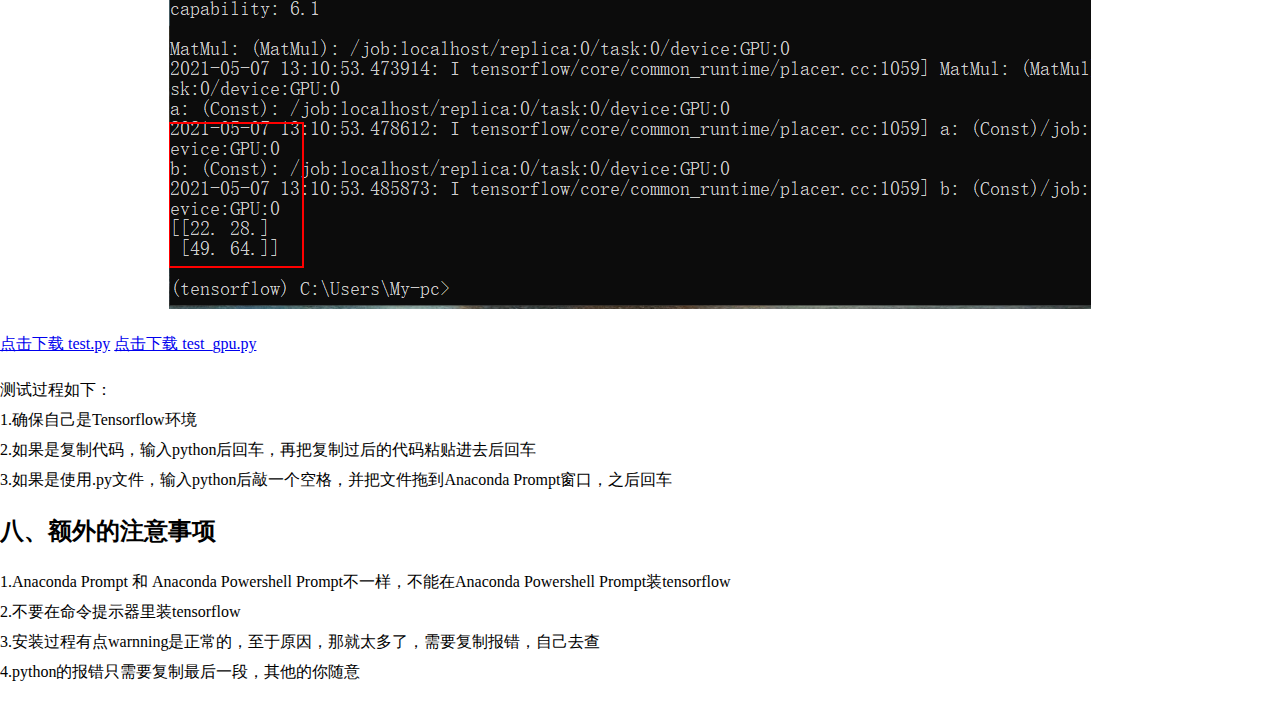
==== commit 16218678: "Update 深度学习框架安装.html" ====
--- a/深度学习框架安装.html
+++ b/深度学习框架安装.html
@@ -148,7 +148,7 @@
     </p><br>
     4.使用pip安装tensorflow
 <pre>
-<code class="language-python">pip install tensorflow==1.13.1 -i https://pypi.tuna.tsinghua.edu.cn/simple some-package</code>
+<code class="language-python">pip install tensorflow_gpu==1.13.1 -i https://pypi.tuna.tsinghua.edu.cn/simple some-package</code>
 </pre>
     <img class="section_img" src="6.png" />
     </p>
@@ -190,4 +190,4 @@
     </p>
 </div>
 </body>
-</html>+</html>
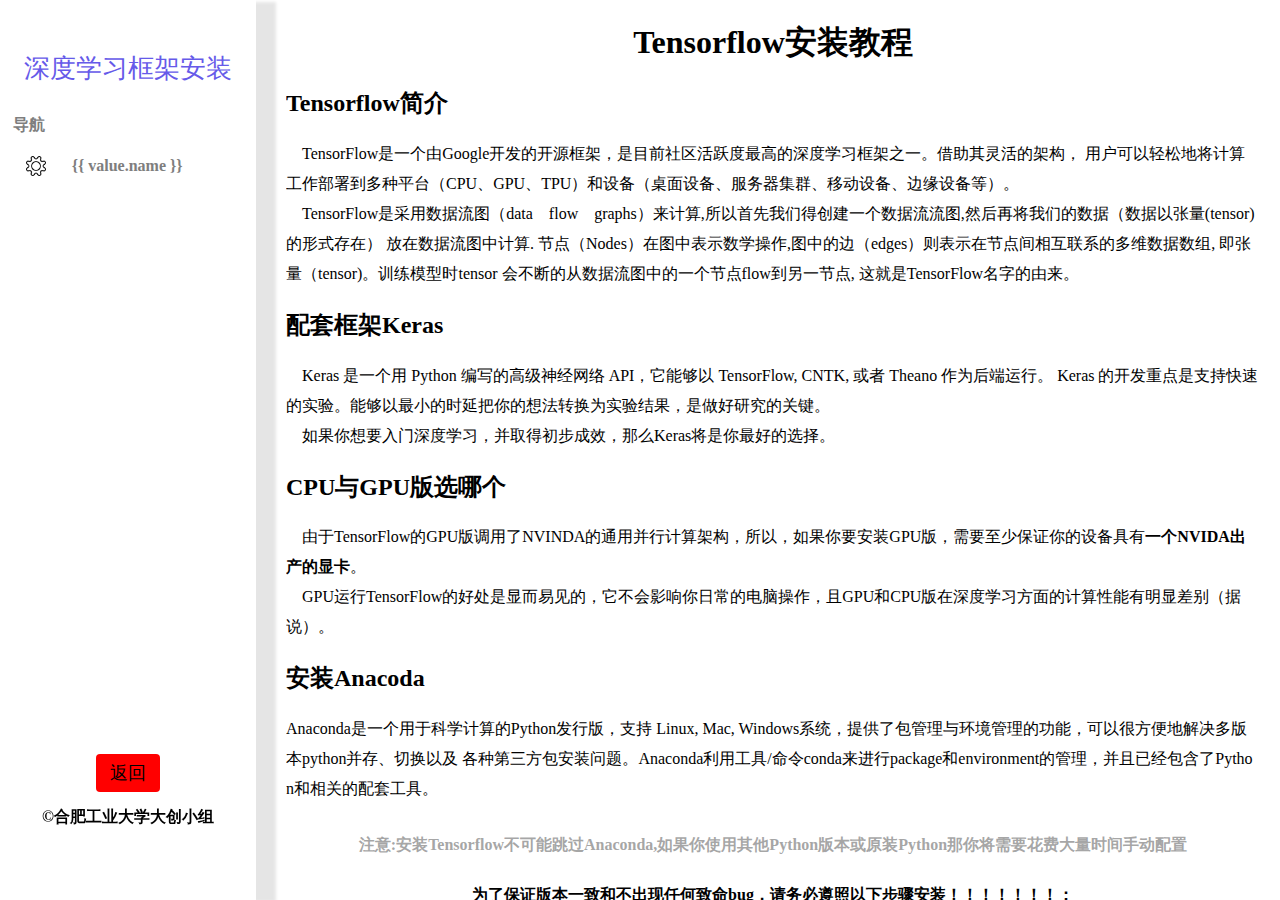
==== commit fcb2af7f: "Add files via upload" ====
--- a/深度学习框架安装.html
+++ b/深度学习框架安装.html
@@ -3,63 +3,28 @@
 <head>
 <meta charset="UTF-8"> 
 <title>深度学习框架安装</title> 
-<script charset="UTF-8" src="https://cdn.staticfile.org/jquery/1.10.2/jquery.min.js"></script>
-<script charset="UTF-8" src="section.js"></script>
+<script src="https://cdn.staticfile.org/vue/2.2.2/vue.min.js"></script>
+<script src="prism.js"></script>
 <link rel="icon" href="index.ico" type="image/x-icon" />
-<link charset="UTF-8" rel="stylesheet" href="section.css" type="text/css"/>
-<link charset="UTF-8" href="prism.css" rel="stylesheet" type="text/css"/>
-<script charset="UTF-8" src="prism.js"></script>
+<link rel="stylesheet" href="section.css" type="text/css"/>
+<link href="prism.css" rel="stylesheet" type="text/css"/>
+<link rel="stylesheet" href="section_menu.css" type="text/css" />
 </head>
 <body>
 <div id="menu">
     <p id="menu_title">深度学习框架安装</p>
         <p id="first_bar"><b>导航</b></p>
-            <div id="second_bar_first">
-                <img class="menu_img_start" src="start.png" />
-                <b id = "second_bar_first_title">Tensorflow简介</b>
-                <img class="menu_img_end" src="end.png" />
-            </div>
-            <div class="second_bar">
-                <img class="menu_img_start" src="start.png" />
-                <b class = "second_bar_title">配套框架Keras</b>
-                <img class="menu_img_end" src="end.png" />
-            </div>
-            <div class="second_bar">
-                <img class="menu_img_start" src="start.png" />
-                <b class = "second_bar_title">CPU与GPU版选哪个</b>
-                <img class="menu_img_end" src="end.png" />
-            </div>
-            <div class="second_bar">
-                <img class="menu_img_start" src="start.png" />
-                <b class = "second_bar_title">安装Anacoda</b>
-                <img class="menu_img_end" src="end.png" />
-            </div>
-            <div class="second_bar">
-                <img class="menu_img_start" src="start.png" />
-                <b class = "second_bar_title">CPU版安装</b>
-                <img class="menu_img_end" src="end.png" />
-            </div>
-            <div class="second_bar">
-                <img class="menu_img_start" src="start.png" />
-                <b class = "second_bar_title">GPU版安装</b>
-                <img class="menu_img_end" src="end.png" />
-            </div>
-            <div class="second_bar">
-                <img class="menu_img_start" src="start.png" />
-                <b class = "second_bar_title">跑起来</b>
-                <img class="menu_img_end" src="end.png" />
-            </div>
-            <div class="second_bar">
-                <img class="menu_img_start" src="start.png" />
-                <b class = "second_bar_title">额外的注意事项</b>
-                <img class="menu_img_end" src="end.png" />
-            </div>
-            <div id="home"> 返回 </div> 
+		    <div id="content">
+                <div v-bind:class="key==0?'second_bar_first':'second_bar'"  v-on:click="skip(key)" v-for="(value, key) in menu">
+                    <b class = "second_bar_title" >{{ value.name }} </b>
+                </div>
+			</div>
+			<button id="return" onclick="window.location.href = 'index.html'">返回</button>
             <div id = "copy"> <b>&copy;合肥工业大学大创小组</b> </div>
- </div>
+</div>
 <div class="section">
     <h1>Tensorflow安装教程</h1>
-    <h2 id="subsection1">一、Tensorflow简介</h2>
+    <h2 >Tensorflow简介</h2>
     <p>
         &nbsp;&nbsp;&nbsp;&nbsp;TensorFlow是一个由Google开发的开源框架，是目前社区活跃度最高的深度学习框架之一。借助其灵活的架构，
         用户可以轻松地将计算工作部署到多种平台（CPU、GPU、TPU）和设备（桌面设备、服务器集群、移动设备、边缘设备等）。<br>
@@ -67,18 +32,18 @@
         放在数据流图中计算. 节点（Nodes）在图中表示数学操作,图中的边（edges）则表示在节点间相互联系的多维数据数组, 即张量（tensor)。训练模型时tensor
         会不断的从数据流图中的一个节点flow到另一节点, 这就是TensorFlow名字的由来。
     </p>
-    <h2 id="subsection2">二、配套框架Keras</h2>
+    <h2 >配套框架Keras</h2>
     <p>
         &nbsp;&nbsp;&nbsp;&nbsp;Keras 是一个用 Python 编写的高级神经网络 API，它能够以 TensorFlow, CNTK, 或者 Theano 作为后端运行。
         Keras 的开发重点是支持快速的实验。能够以最小的时延把你的想法转换为实验结果，是做好研究的关键。<br>
         &nbsp;&nbsp;&nbsp;&nbsp;如果你想要入门深度学习，并取得初步成效，那么Keras将是你最好的选择。
     </p>
-    <h2 id="subsection3">三、CPU与GPU版选哪个</h2>
+    <h2 >CPU与GPU版选哪个</h2>
     <p>
         &nbsp;&nbsp;&nbsp;&nbsp;由于TensorFlow的GPU版调用了NVINDA的通用并行计算架构，所以，如果你要安装GPU版，需要至少保证你的设备具有<b>一个NVIDA出产的显卡</b>。<br>
         &nbsp;&nbsp;&nbsp;&nbsp;GPU运行TensorFlow的好处是显而易见的，它不会影响你日常的电脑操作，且GPU和CPU版在深度学习方面的计算性能有明显差别（据说）。
     </p>
-    <h2 id="subsection4">四、安装Anacoda</h2>
+    <h2 >安装Anacoda</h2>
     <p>
         Anaconda是一个用于科学计算的Python发行版，支持 Linux, Mac, Windows系统，提供了包管理与环境管理的功能，可以很方便地解决多版本python并存、切换以及
         各种第三方包安装问题。Anaconda利用工具/命令conda来进行package和environment的管理，并且已经包含了Python和相关的配套工具。<br>
@@ -120,7 +85,7 @@
 </pre>
         <img class="section_img" src="5.png" />
     </p>
-    <h2 id="subsection5">五、CPU版安装</h2>
+    <h2 >CPU版安装</h2>
     <p>
         使用pip安装tensorflow
 <pre>
@@ -128,7 +93,7 @@
 </pre>
         <img class="section_img" src="6.png" />
     </p>
-    <h2 id="subsection6">六、GPU版安装</h2>
+    <h2 >GPU版安装</h2>
     <p>
         1.先安装CUDA<br>
         <a href="https://developer.nvidia.com/compute/cuda/10.0/Prod/local_installers/cuda_10.0.130_411.31_win10" download="https://developer.nvidia.com/compute/cuda/10.0/Prod/local_installers/cuda_10.0.130_411.31_win10"> 点击下载 CUDA 10.0 版</a>
@@ -152,7 +117,7 @@
 </pre>
     <img class="section_img" src="6.png" />
     </p>
-    <h2 id="subsection7">七、跑起来</h2>
+    <h2>跑起来</h2>
     没有爆一大堆红字是一个安装成功的好兆头，接下来用程序验证你的tensorflow是否成功安装
 <pre>
 <code class="language-python">import tensorflow as tf
@@ -181,7 +146,7 @@
     2.如果是复制代码，输入python后回车，再把复制过后的代码粘贴进去后回车<br>
     3.如果是使用.py文件，输入python后敲一个空格，并把文件拖到Anaconda Prompt窗口，之后回车<br>
     </p>
-    <h2 id="subsection8">八、额外的注意事项</h2>
+    <h2 id="subsection8">额外的注意事项</h2>
     <p>
         1.Anaconda Prompt 和 Anaconda Powershell Prompt不一样，不能在Anaconda Powershell Prompt装tensorflow<br>
         2.不要在命令提示器里装tensorflow<br>
@@ -189,5 +154,7 @@
         4.python的报错只需要复制最后一段，其他的你随意
     </p>
 </div>
+<script src="section_menu.js"></script>
+<script src="section.js"></script>
 </body>
 </html>
--- a/section.css
+++ b/section.css
@@ -1,90 +1,29 @@
 html, body {
     margin: 0;
     padding: 0;
-    overflow-y: hidden;
+	width:100%;
+	height:100%;
+	overflow-y:hiden;
+	display:flex;
 }
 p{
-word-break:break-all;
-line-height:30px;
+    word-break:break-all;
+    line-height:30px;
 }
 a{
-    display:inline-block;
+    display:block;
     text-align:center;
     line-height:30px;
 }
 center{
-line-height:50px;
-}
-#menu{
-    position: absolute;
-    left: 0px;
-    top: 0px;
-    background:white;
-    box-shadow: 20px 2px 3px rgba(1,1,1,0.1);
-    font-size: 0;
-}
-#menu_title{
-    margin-left:0;
-    text-align:center;
-    color:#665AE9;  
-}
-.first_bar{
-    margin-left:10px;
-    color:rgb(126,126,126);	 
-}
-.second_bar{
-    color:rgb(126,126,126);	
-}
-.second_bar:hover{
-    background:rgba(231,170,139,0.6);	
-}
-#home {
-    background: rgba(255,0,220,0.4);
-    position: relative;
-    text-align: center;
-    display:block;
-    margin-left:auto;
-    margin-right:auto;
-    font-size:20px;
-    border-radius:6px;
-}
-#home:hover {
-    background: rgba(255,0,220,0.7);
-}
-#second_bar_first{
-    margin:0;
-    margin-block-start:0;
-    margin-block-end: 0;
-    background:rgba(138,203,123,0.3);	
-}
-#second_bar_first:hover{
-    background:rgba(138,203,123,0.6);	
-}
-#second_bar_first_title{
-    color:rgb(126,126,126);
-    position:relative;
-}
-.second_bar_title{
-    color:rgb(126,126,126);
-    position:relative;
-}
-.menu_img_start{
-    position:relative;
-}
-.menu_img_end{
-    position:relative;
-}
-#copy{
-    position:relative;
-    text-align:center;
+     line-height:50px;
 }
 .section{
-    position: absolute;
-    overflow-y: scroll;
+   overflow-y:scroll;
    padding-right:20px;
 }
 h1{
-    text-align:center;
+   text-align:center;
 }
 .section_img {
     margin-top: 20px;
@@ -92,4 +31,5 @@
     display: block;
     margin-left: auto;
     margin-right: auto;
+	max-width:100%;
 }--- a/prism.css
+++ b/prism.css
@@ -1,557 +1,557 @@
-/* PrismJS 1.23.0
-https://prismjs.com/download.html#themes=prism&languages=markup+css+clike+javascript+aspnet+c+csharp+cpp+css-extras+go+java+javadoclike+markdown+markup-templating+matlab+php+phpdoc+php-extras+plsql+python+sqf+sql&plugins=[base64] */
-/**
- * prism.js default theme for JavaScript, CSS and HTML
- * Based on dabblet (http://dabblet.com)
- * @author Lea Verou
- */
-
-code[class*="language-"],
-pre[class*="language-"] {
-	color: black;
-	background: none;
-	text-shadow: 0 1px white;
-	font-family: Consolas, Monaco, 'Andale Mono', 'Ubuntu Mono', monospace;
-	font-size: 1em;
-	text-align: left;
-	white-space: pre;
-	word-spacing: normal;
-	word-break: normal;
-	word-wrap: normal;
-	line-height: 1.5;
-
-	-moz-tab-size: 4;
-	-o-tab-size: 4;
-	tab-size: 4;
-
-	-webkit-hyphens: none;
-	-moz-hyphens: none;
-	-ms-hyphens: none;
-	hyphens: none;
-}
-
-pre[class*="language-"]::-moz-selection, pre[class*="language-"] ::-moz-selection,
-code[class*="language-"]::-moz-selection, code[class*="language-"] ::-moz-selection {
-	text-shadow: none;
-	background: #b3d4fc;
-}
-
-pre[class*="language-"]::selection, pre[class*="language-"] ::selection,
-code[class*="language-"]::selection, code[class*="language-"] ::selection {
-	text-shadow: none;
-	background: #b3d4fc;
-}
-
-@media print {
-	code[class*="language-"],
-	pre[class*="language-"] {
-		text-shadow: none;
-	}
-}
-
-/* Code blocks */
-pre[class*="language-"] {
-	padding: 1em;
-	margin: .5em 0;
-	overflow: auto;
-}
-
-:not(pre) > code[class*="language-"],
-pre[class*="language-"] {
-	background: #f5f2f0;
-}
-
-/* Inline code */
-:not(pre) > code[class*="language-"] {
-	padding: .1em;
-	border-radius: .3em;
-	white-space: normal;
-}
-
-.token.comment,
-.token.prolog,
-.token.doctype,
-.token.cdata {
-	color: slategray;
-}
-
-.token.punctuation {
-	color: #999;
-}
-
-.token.namespace {
-	opacity: .7;
-}
-
-.token.property,
-.token.tag,
-.token.boolean,
-.token.number,
-.token.constant,
-.token.symbol,
-.token.deleted {
-	color: #905;
-}
-
-.token.selector,
-.token.attr-name,
-.token.string,
-.token.char,
-.token.builtin,
-.token.inserted {
-	color: #690;
-}
-
-.token.operator,
-.token.entity,
-.token.url,
-.language-css .token.string,
-.style .token.string {
-	color: #9a6e3a;
-	/* This background color was intended by the author of this theme. */
-	background: hsla(0, 0%, 100%, .5);
-}
-
-.token.atrule,
-.token.attr-value,
-.token.keyword {
-	color: #07a;
-}
-
-.token.function,
-.token.class-name {
-	color: #DD4A68;
-}
-
-.token.regex,
-.token.important,
-.token.variable {
-	color: #e90;
-}
-
-.token.important,
-.token.bold {
-	font-weight: bold;
-}
-.token.italic {
-	font-style: italic;
-}
-
-.token.entity {
-	cursor: help;
-}
-
-pre[data-line] {
-	position: relative;
-	padding: 1em 0 1em 3em;
-}
-
-.line-highlight {
-	position: absolute;
-	left: 0;
-	right: 0;
-	padding: inherit 0;
-	margin-top: 1em; /* Same as .prism’s padding-top */
-
-	background: hsla(24, 20%, 50%,.08);
-	background: linear-gradient(to right, hsla(24, 20%, 50%,.1) 70%, hsla(24, 20%, 50%,0));
-
-	pointer-events: none;
-
-	line-height: inherit;
-	white-space: pre;
-}
-
-@media print {
-	.line-highlight {
-		/*
-		 * This will prevent browsers from replacing the background color with white.
-		 * It's necessary because the element is layered on top of the displayed code.
-		 */
-		-webkit-print-color-adjust: exact;
-		color-adjust: exact;
-	}
-}
-
-	.line-highlight:before,
-	.line-highlight[data-end]:after {
-		content: attr(data-start);
-		position: absolute;
-		top: .4em;
-		left: .6em;
-		min-width: 1em;
-		padding: 0 .5em;
-		background-color: hsla(24, 20%, 50%,.4);
-		color: hsl(24, 20%, 95%);
-		font: bold 65%/1.5 sans-serif;
-		text-align: center;
-		vertical-align: .3em;
-		border-radius: 999px;
-		text-shadow: none;
-		box-shadow: 0 1px white;
-	}
-
-	.line-highlight[data-end]:after {
-		content: attr(data-end);
-		top: auto;
-		bottom: .4em;
-	}
-
-.line-numbers .line-highlight:before,
-.line-numbers .line-highlight:after {
-	content: none;
-}
-
-pre[id].linkable-line-numbers span.line-numbers-rows {
-	pointer-events: all;
-}
-pre[id].linkable-line-numbers span.line-numbers-rows > span:before {
-	cursor: pointer;
-}
-pre[id].linkable-line-numbers span.line-numbers-rows > span:hover:before {
-	background-color: rgba(128, 128, 128, .2);
-}
-
-pre[class*="language-"].line-numbers {
-	position: relative;
-	padding-left: 3.8em;
-	counter-reset: linenumber;
-}
-
-pre[class*="language-"].line-numbers > code {
-	position: relative;
-	white-space: inherit;
-}
-
-.line-numbers .line-numbers-rows {
-	position: absolute;
-	pointer-events: none;
-	top: 0;
-	font-size: 100%;
-	left: -3.8em;
-	width: 3em; /* works for line-numbers below 1000 lines */
-	letter-spacing: -1px;
-	border-right: 1px solid #999;
-
-	-webkit-user-select: none;
-	-moz-user-select: none;
-	-ms-user-select: none;
-	user-select: none;
-
-}
-
-	.line-numbers-rows > span {
-		display: block;
-		counter-increment: linenumber;
-	}
-
-		.line-numbers-rows > span:before {
-			content: counter(linenumber);
-			color: #999;
-			display: block;
-			padding-right: 0.8em;
-			text-align: right;
-		}
-
-div.code-toolbar {
-	position: relative;
-}
-
-div.code-toolbar > .toolbar {
-	position: absolute;
-	top: .3em;
-	right: .2em;
-	transition: opacity 0.3s ease-in-out;
-	opacity: 0;
-}
-
-div.code-toolbar:hover > .toolbar {
-	opacity: 1;
-}
-
-/* Separate line b/c rules are thrown out if selector is invalid.
-   IE11 and old Edge versions don't support :focus-within. */
-div.code-toolbar:focus-within > .toolbar {
-	opacity: 1;
-}
-
-div.code-toolbar > .toolbar .toolbar-item {
-	display: inline-block;
-}
-
-div.code-toolbar > .toolbar a {
-	cursor: pointer;
-}
-
-div.code-toolbar > .toolbar button {
-	background: none;
-	border: 0;
-	color: inherit;
-	font: inherit;
-	line-height: normal;
-	overflow: visible;
-	padding: 0;
-	-webkit-user-select: none; /* for button */
-	-moz-user-select: none;
-	-ms-user-select: none;
-}
-
-div.code-toolbar > .toolbar a,
-div.code-toolbar > .toolbar button,
-div.code-toolbar > .toolbar span {
-	color: #bbb;
-	font-size: .8em;
-	padding: 0 .5em;
-	background: #f5f2f0;
-	background: rgba(224, 224, 224, 0.2);
-	box-shadow: 0 2px 0 0 rgba(0,0,0,0.2);
-	border-radius: .5em;
-}
-
-div.code-toolbar > .toolbar a:hover,
-div.code-toolbar > .toolbar a:focus,
-div.code-toolbar > .toolbar button:hover,
-div.code-toolbar > .toolbar button:focus,
-div.code-toolbar > .toolbar span:hover,
-div.code-toolbar > .toolbar span:focus {
-	color: inherit;
-	text-decoration: none;
-}
-
-span.inline-color-wrapper {
-	/*
-	 * The background image is the following SVG inline in base 64:
-	 *
-	 * <svg xmlns="http://www.w3.org/2000/svg" viewBox="0 0 2 2">
-	 *     <path fill="gray" d="M0 0h2v2H0z"/>
-	 *     <path fill="white" d="M0 0h1v1H0zM1 1h1v1H1z"/>
-	 * </svg>
-	 *
-	 * SVG-inlining explained:
-	 * https://stackoverflow.com/a/21626701/7595472
-	 */
-	background: url("[data-uri]");
-	/* This is to prevent visual glitches where one pixel from the repeating pattern could be seen. */
-	background-position: center;
-	background-size: 110%;
-
-	display: inline-block;
-	height: 1.333ch;
-	width: 1.333ch;
-	margin: 0 .333ch;
-	box-sizing: border-box;
-	border: 1px solid white;
-	outline: 1px solid rgba(0,0,0,.5);
-	overflow: hidden;
-}
-
-span.inline-color {
-	display: block;
-	/* To prevent visual glitches again */
-	height: 120%;
-	width: 120%;
-}
-
-.command-line-prompt {
-	border-right: 1px solid #999;
-	display: block;
-	float: left;
-	font-size: 100%;
-	letter-spacing: -1px;
-	margin-right: 1em;
-	pointer-events: none;
-
-	-webkit-user-select: none;
-	-moz-user-select: none;
-	-ms-user-select: none;
-	user-select: none;
-}
-
-.command-line-prompt > span:before {
-	color: #999;
-	content: ' ';
-	display: block;
-	padding-right: 0.8em;
-}
-
-.command-line-prompt > span[data-user]:before {
-	content: "[" attr(data-user) "@" attr(data-host) "] $";
-}
-
-.command-line-prompt > span[data-user="root"]:before {
-	content: "[" attr(data-user) "@" attr(data-host) "] #";
-}
-
-.command-line-prompt > span[data-prompt]:before {
-	content: attr(data-prompt);
-}
-
-.token.treeview-part .entry-line {
-	position: relative;
-	text-indent: -99em;
-	display: inline-block;
-	vertical-align: top;
-	width: 1.2em;
-}
-.token.treeview-part .entry-line:before,
-.token.treeview-part .line-h:after {
-	content: "";
-	position: absolute;
-	top: 0;
-	left: 50%;
-	width: 50%;
-	height: 100%;
-}
-.token.treeview-part .line-h:before,
-.token.treeview-part .line-v:before {
-	border-left: 1px solid #ccc;
-}
-.token.treeview-part .line-v-last:before {
-	height: 50%;
-	border-left: 1px solid #ccc;
-	border-bottom: 1px solid #ccc;
-}
-.token.treeview-part .line-h:after {
-	height: 50%;
-	border-bottom: 1px solid #ccc;
-}
-.token.treeview-part .entry-name {
-	position: relative;
-	display: inline-block;
-	vertical-align: top;
-}
-.token.treeview-part .entry-name.dotfile {
-	opacity: 0.5;
-}
-
-/* @GENERATED-FONT */
-@font-face {
-	font-family: "PrismTreeview";
-	/**
-	 * This font is generated from the .svg files in the `icons` folder. See the `treeviewIconFont` function in
-	 * `gulpfile.js/index.js` for more information.
-	 *
-	 * Use the following escape sequences to refer to a specific icon:
-	 *
-	 * - \ea01 file
-	 * - \ea02 folder
-	 * - \ea03 image
-	 * - \ea04 audio
-	 * - \ea05 video
-	 * - \ea06 text
-	 * - \ea07 code
-	 * - \ea08 archive
-	 * - \ea09 pdf
-	 * - \ea0a excel
-	 * - \ea0b powerpoint
-	 * - \ea0c word
-	 */
-	src: url("[data-uri]")
-		format("woff");
-}
-
-.token.treeview-part .entry-name:before {
-	content: "\ea01";
-	font-family: "PrismTreeview";
-	font-size: inherit;
-	font-style: normal;
-	-webkit-font-smoothing: antialiased;
-	-moz-osx-font-smoothing: grayscale;
-	width: 2.5ex;
-	display: inline-block;
-}
-
-.token.treeview-part .entry-name.dir:before {
-	content: "\ea02";
-}
-.token.treeview-part .entry-name.ext-bmp:before,
-.token.treeview-part .entry-name.ext-eps:before,
-.token.treeview-part .entry-name.ext-gif:before,
-.token.treeview-part .entry-name.ext-jpe:before,
-.token.treeview-part .entry-name.ext-jpg:before,
-.token.treeview-part .entry-name.ext-jpeg:before,
-.token.treeview-part .entry-name.ext-png:before,
-.token.treeview-part .entry-name.ext-svg:before,
-.token.treeview-part .entry-name.ext-tiff:before {
-	content: "\ea03";
-}
-.token.treeview-part .entry-name.ext-cfg:before,
-.token.treeview-part .entry-name.ext-conf:before,
-.token.treeview-part .entry-name.ext-config:before,
-.token.treeview-part .entry-name.ext-csv:before,
-.token.treeview-part .entry-name.ext-ini:before,
-.token.treeview-part .entry-name.ext-log:before,
-.token.treeview-part .entry-name.ext-md:before,
-.token.treeview-part .entry-name.ext-nfo:before,
-.token.treeview-part .entry-name.ext-txt:before {
-	content: "\ea06";
-}
-.token.treeview-part .entry-name.ext-asp:before,
-.token.treeview-part .entry-name.ext-aspx:before,
-.token.treeview-part .entry-name.ext-c:before,
-.token.treeview-part .entry-name.ext-cc:before,
-.token.treeview-part .entry-name.ext-cpp:before,
-.token.treeview-part .entry-name.ext-cs:before,
-.token.treeview-part .entry-name.ext-css:before,
-.token.treeview-part .entry-name.ext-h:before,
-.token.treeview-part .entry-name.ext-hh:before,
-.token.treeview-part .entry-name.ext-htm:before,
-.token.treeview-part .entry-name.ext-html:before,
-.token.treeview-part .entry-name.ext-jav:before,
-.token.treeview-part .entry-name.ext-java:before,
-.token.treeview-part .entry-name.ext-js:before,
-.token.treeview-part .entry-name.ext-php:before,
-.token.treeview-part .entry-name.ext-rb:before,
-.token.treeview-part .entry-name.ext-xml:before {
-	content: "\ea07";
-}
-.token.treeview-part .entry-name.ext-7z:before,
-.token.treeview-part .entry-name.ext-bz:before,
-.token.treeview-part .entry-name.ext-bz2:before,
-.token.treeview-part .entry-name.ext-gz:before,
-.token.treeview-part .entry-name.ext-rar:before,
-.token.treeview-part .entry-name.ext-tar:before,
-.token.treeview-part .entry-name.ext-tgz:before,
-.token.treeview-part .entry-name.ext-zip:before {
-	content: "\ea08";
-}
-.token.treeview-part .entry-name.ext-aac:before,
-.token.treeview-part .entry-name.ext-au:before,
-.token.treeview-part .entry-name.ext-cda:before,
-.token.treeview-part .entry-name.ext-flac:before,
-.token.treeview-part .entry-name.ext-mp3:before,
-.token.treeview-part .entry-name.ext-oga:before,
-.token.treeview-part .entry-name.ext-ogg:before,
-.token.treeview-part .entry-name.ext-wav:before,
-.token.treeview-part .entry-name.ext-wma:before {
-	content: "\ea04";
-}
-.token.treeview-part .entry-name.ext-avi:before,
-.token.treeview-part .entry-name.ext-flv:before,
-.token.treeview-part .entry-name.ext-mkv:before,
-.token.treeview-part .entry-name.ext-mov:before,
-.token.treeview-part .entry-name.ext-mp4:before,
-.token.treeview-part .entry-name.ext-mpeg:before,
-.token.treeview-part .entry-name.ext-mpg:before,
-.token.treeview-part .entry-name.ext-ogv:before,
-.token.treeview-part .entry-name.ext-webm:before {
-	content: "\ea05";
-}
-.token.treeview-part .entry-name.ext-pdf:before {
-	content: "\ea09";
-}
-.token.treeview-part .entry-name.ext-xls:before,
-.token.treeview-part .entry-name.ext-xlsx:before {
-	content: "\ea0a";
-}
-.token.treeview-part .entry-name.ext-doc:before,
-.token.treeview-part .entry-name.ext-docm:before,
-.token.treeview-part .entry-name.ext-docx:before {
-	content: "\ea0c";
-}
-.token.treeview-part .entry-name.ext-pps:before,
-.token.treeview-part .entry-name.ext-ppt:before,
-.token.treeview-part .entry-name.ext-pptx:before {
-	content: "\ea0b";
-}
-
+/* PrismJS 1.23.0
+https://prismjs.com/download.html#themes=prism&languages=markup+css+clike+javascript+aspnet+c+csharp+cpp+css-extras+go+java+javadoclike+markdown+markup-templating+matlab+php+phpdoc+php-extras+plsql+python+sqf+sql&plugins=[base64] */
+/**
+ * prism.js default theme for JavaScript, CSS and HTML
+ * Based on dabblet (http://dabblet.com)
+ * @author Lea Verou
+ */
+
+code[class*="language-"],
+pre[class*="language-"] {
+	color: black;
+	background: none;
+	text-shadow: 0 1px white;
+	font-family: Consolas, Monaco, 'Andale Mono', 'Ubuntu Mono', monospace;
+	font-size: 1em;
+	text-align: left;
+	white-space: pre;
+	word-spacing: normal;
+	word-break: normal;
+	word-wrap: normal;
+	line-height: 1.5;
+
+	-moz-tab-size: 4;
+	-o-tab-size: 4;
+	tab-size: 4;
+
+	-webkit-hyphens: none;
+	-moz-hyphens: none;
+	-ms-hyphens: none;
+	hyphens: none;
+}
+
+pre[class*="language-"]::-moz-selection, pre[class*="language-"] ::-moz-selection,
+code[class*="language-"]::-moz-selection, code[class*="language-"] ::-moz-selection {
+	text-shadow: none;
+	background: #b3d4fc;
+}
+
+pre[class*="language-"]::selection, pre[class*="language-"] ::selection,
+code[class*="language-"]::selection, code[class*="language-"] ::selection {
+	text-shadow: none;
+	background: #b3d4fc;
+}
+
+@media print {
+	code[class*="language-"],
+	pre[class*="language-"] {
+		text-shadow: none;
+	}
+}
+
+/* Code blocks */
+pre[class*="language-"] {
+	padding: 1em;
+	margin: .5em 0;
+	overflow: auto;
+}
+
+:not(pre) > code[class*="language-"],
+pre[class*="language-"] {
+	background: #f5f2f0;
+}
+
+/* Inline code */
+:not(pre) > code[class*="language-"] {
+	padding: .1em;
+	border-radius: .3em;
+	white-space: normal;
+}
+
+.token.comment,
+.token.prolog,
+.token.doctype,
+.token.cdata {
+	color: slategray;
+}
+
+.token.punctuation {
+	color: #999;
+}
+
+.token.namespace {
+	opacity: .7;
+}
+
+.token.property,
+.token.tag,
+.token.boolean,
+.token.number,
+.token.constant,
+.token.symbol,
+.token.deleted {
+	color: #905;
+}
+
+.token.selector,
+.token.attr-name,
+.token.string,
+.token.char,
+.token.builtin,
+.token.inserted {
+	color: #690;
+}
+
+.token.operator,
+.token.entity,
+.token.url,
+.language-css .token.string,
+.style .token.string {
+	color: #9a6e3a;
+	/* This background color was intended by the author of this theme. */
+	background: hsla(0, 0%, 100%, .5);
+}
+
+.token.atrule,
+.token.attr-value,
+.token.keyword {
+	color: #07a;
+}
+
+.token.function,
+.token.class-name {
+	color: #DD4A68;
+}
+
+.token.regex,
+.token.important,
+.token.variable {
+	color: #e90;
+}
+
+.token.important,
+.token.bold {
+	font-weight: bold;
+}
+.token.italic {
+	font-style: italic;
+}
+
+.token.entity {
+	cursor: help;
+}
+
+pre[data-line] {
+	position: relative;
+	padding: 1em 0 1em 3em;
+}
+
+.line-highlight {
+	position: absolute;
+	left: 0;
+	right: 0;
+	padding: inherit 0;
+	margin-top: 1em; /* Same as .prism’s padding-top */
+
+	background: hsla(24, 20%, 50%,.08);
+	background: linear-gradient(to right, hsla(24, 20%, 50%,.1) 70%, hsla(24, 20%, 50%,0));
+
+	pointer-events: none;
+
+	line-height: inherit;
+	white-space: pre;
+}
+
+@media print {
+	.line-highlight {
+		/*
+		 * This will prevent browsers from replacing the background color with white.
+		 * It's necessary because the element is layered on top of the displayed code.
+		 */
+		-webkit-print-color-adjust: exact;
+		color-adjust: exact;
+	}
+}
+
+	.line-highlight:before,
+	.line-highlight[data-end]:after {
+		content: attr(data-start);
+		position: absolute;
+		top: .4em;
+		left: .6em;
+		min-width: 1em;
+		padding: 0 .5em;
+		background-color: hsla(24, 20%, 50%,.4);
+		color: hsl(24, 20%, 95%);
+		font: bold 65%/1.5 sans-serif;
+		text-align: center;
+		vertical-align: .3em;
+		border-radius: 999px;
+		text-shadow: none;
+		box-shadow: 0 1px white;
+	}
+
+	.line-highlight[data-end]:after {
+		content: attr(data-end);
+		top: auto;
+		bottom: .4em;
+	}
+
+.line-numbers .line-highlight:before,
+.line-numbers .line-highlight:after {
+	content: none;
+}
+
+pre[id].linkable-line-numbers span.line-numbers-rows {
+	pointer-events: all;
+}
+pre[id].linkable-line-numbers span.line-numbers-rows > span:before {
+	cursor: pointer;
+}
+pre[id].linkable-line-numbers span.line-numbers-rows > span:hover:before {
+	background-color: rgba(128, 128, 128, .2);
+}
+
+pre[class*="language-"].line-numbers {
+	position: relative;
+	padding-left: 3.8em;
+	counter-reset: linenumber;
+}
+
+pre[class*="language-"].line-numbers > code {
+	position: relative;
+	white-space: inherit;
+}
+
+.line-numbers .line-numbers-rows {
+	position: absolute;
+	pointer-events: none;
+	top: 0;
+	font-size: 100%;
+	left: -3.8em;
+	width: 3em; /* works for line-numbers below 1000 lines */
+	letter-spacing: -1px;
+	border-right: 1px solid #999;
+
+	-webkit-user-select: none;
+	-moz-user-select: none;
+	-ms-user-select: none;
+	user-select: none;
+
+}
+
+	.line-numbers-rows > span {
+		display: block;
+		counter-increment: linenumber;
+	}
+
+		.line-numbers-rows > span:before {
+			content: counter(linenumber);
+			color: #999;
+			display: block;
+			padding-right: 0.8em;
+			text-align: right;
+		}
+
+div.code-toolbar {
+	position: relative;
+}
+
+div.code-toolbar > .toolbar {
+	position: absolute;
+	top: .3em;
+	right: .2em;
+	transition: opacity 0.3s ease-in-out;
+	opacity: 0;
+}
+
+div.code-toolbar:hover > .toolbar {
+	opacity: 1;
+}
+
+/* Separate line b/c rules are thrown out if selector is invalid.
+   IE11 and old Edge versions don't support :focus-within. */
+div.code-toolbar:focus-within > .toolbar {
+	opacity: 1;
+}
+
+div.code-toolbar > .toolbar .toolbar-item {
+	display: inline-block;
+}
+
+div.code-toolbar > .toolbar a {
+	cursor: pointer;
+}
+
+div.code-toolbar > .toolbar button {
+	background: none;
+	border: 0;
+	color: inherit;
+	font: inherit;
+	line-height: normal;
+	overflow: visible;
+	padding: 0;
+	-webkit-user-select: none; /* for button */
+	-moz-user-select: none;
+	-ms-user-select: none;
+}
+
+div.code-toolbar > .toolbar a,
+div.code-toolbar > .toolbar button,
+div.code-toolbar > .toolbar span {
+	color: #bbb;
+	font-size: .8em;
+	padding: 0 .5em;
+	background: #f5f2f0;
+	background: rgba(224, 224, 224, 0.2);
+	box-shadow: 0 2px 0 0 rgba(0,0,0,0.2);
+	border-radius: .5em;
+}
+
+div.code-toolbar > .toolbar a:hover,
+div.code-toolbar > .toolbar a:focus,
+div.code-toolbar > .toolbar button:hover,
+div.code-toolbar > .toolbar button:focus,
+div.code-toolbar > .toolbar span:hover,
+div.code-toolbar > .toolbar span:focus {
+	color: inherit;
+	text-decoration: none;
+}
+
+span.inline-color-wrapper {
+	/*
+	 * The background image is the following SVG inline in base 64:
+	 *
+	 * <svg xmlns="http://www.w3.org/2000/svg" viewBox="0 0 2 2">
+	 *     <path fill="gray" d="M0 0h2v2H0z"/>
+	 *     <path fill="white" d="M0 0h1v1H0zM1 1h1v1H1z"/>
+	 * </svg>
+	 *
+	 * SVG-inlining explained:
+	 * https://stackoverflow.com/a/21626701/7595472
+	 */
+	background: url("[data-uri]");
+	/* This is to prevent visual glitches where one pixel from the repeating pattern could be seen. */
+	background-position: center;
+	background-size: 110%;
+
+	display: inline-block;
+	height: 1.333ch;
+	width: 1.333ch;
+	margin: 0 .333ch;
+	box-sizing: border-box;
+	border: 1px solid white;
+	outline: 1px solid rgba(0,0,0,.5);
+	overflow: hidden;
+}
+
+span.inline-color {
+	display: block;
+	/* To prevent visual glitches again */
+	height: 120%;
+	width: 120%;
+}
+
+.command-line-prompt {
+	border-right: 1px solid #999;
+	display: block;
+	float: left;
+	font-size: 100%;
+	letter-spacing: -1px;
+	margin-right: 1em;
+	pointer-events: none;
+
+	-webkit-user-select: none;
+	-moz-user-select: none;
+	-ms-user-select: none;
+	user-select: none;
+}
+
+.command-line-prompt > span:before {
+	color: #999;
+	content: ' ';
+	display: block;
+	padding-right: 0.8em;
+}
+
+.command-line-prompt > span[data-user]:before {
+	content: "[" attr(data-user) "@" attr(data-host) "] $";
+}
+
+.command-line-prompt > span[data-user="root"]:before {
+	content: "[" attr(data-user) "@" attr(data-host) "] #";
+}
+
+.command-line-prompt > span[data-prompt]:before {
+	content: attr(data-prompt);
+}
+
+.token.treeview-part .entry-line {
+	position: relative;
+	text-indent: -99em;
+	display: inline-block;
+	vertical-align: top;
+	width: 1.2em;
+}
+.token.treeview-part .entry-line:before,
+.token.treeview-part .line-h:after {
+	content: "";
+	position: absolute;
+	top: 0;
+	left: 50%;
+	width: 50%;
+	height: 100%;
+}
+.token.treeview-part .line-h:before,
+.token.treeview-part .line-v:before {
+	border-left: 1px solid #ccc;
+}
+.token.treeview-part .line-v-last:before {
+	height: 50%;
+	border-left: 1px solid #ccc;
+	border-bottom: 1px solid #ccc;
+}
+.token.treeview-part .line-h:after {
+	height: 50%;
+	border-bottom: 1px solid #ccc;
+}
+.token.treeview-part .entry-name {
+	position: relative;
+	display: inline-block;
+	vertical-align: top;
+}
+.token.treeview-part .entry-name.dotfile {
+	opacity: 0.5;
+}
+
+/* @GENERATED-FONT */
+@font-face {
+	font-family: "PrismTreeview";
+	/**
+	 * This font is generated from the .svg files in the `icons` folder. See the `treeviewIconFont` function in
+	 * `gulpfile.js/index.js` for more information.
+	 *
+	 * Use the following escape sequences to refer to a specific icon:
+	 *
+	 * - \ea01 file
+	 * - \ea02 folder
+	 * - \ea03 image
+	 * - \ea04 audio
+	 * - \ea05 video
+	 * - \ea06 text
+	 * - \ea07 code
+	 * - \ea08 archive
+	 * - \ea09 pdf
+	 * - \ea0a excel
+	 * - \ea0b powerpoint
+	 * - \ea0c word
+	 */
+	src: url("[data-uri]")
+		format("woff");
+}
+
+.token.treeview-part .entry-name:before {
+	content: "\ea01";
+	font-family: "PrismTreeview";
+	font-size: inherit;
+	font-style: normal;
+	-webkit-font-smoothing: antialiased;
+	-moz-osx-font-smoothing: grayscale;
+	width: 2.5ex;
+	display: inline-block;
+}
+
+.token.treeview-part .entry-name.dir:before {
+	content: "\ea02";
+}
+.token.treeview-part .entry-name.ext-bmp:before,
+.token.treeview-part .entry-name.ext-eps:before,
+.token.treeview-part .entry-name.ext-gif:before,
+.token.treeview-part .entry-name.ext-jpe:before,
+.token.treeview-part .entry-name.ext-jpg:before,
+.token.treeview-part .entry-name.ext-jpeg:before,
+.token.treeview-part .entry-name.ext-png:before,
+.token.treeview-part .entry-name.ext-svg:before,
+.token.treeview-part .entry-name.ext-tiff:before {
+	content: "\ea03";
+}
+.token.treeview-part .entry-name.ext-cfg:before,
+.token.treeview-part .entry-name.ext-conf:before,
+.token.treeview-part .entry-name.ext-config:before,
+.token.treeview-part .entry-name.ext-csv:before,
+.token.treeview-part .entry-name.ext-ini:before,
+.token.treeview-part .entry-name.ext-log:before,
+.token.treeview-part .entry-name.ext-md:before,
+.token.treeview-part .entry-name.ext-nfo:before,
+.token.treeview-part .entry-name.ext-txt:before {
+	content: "\ea06";
+}
+.token.treeview-part .entry-name.ext-asp:before,
+.token.treeview-part .entry-name.ext-aspx:before,
+.token.treeview-part .entry-name.ext-c:before,
+.token.treeview-part .entry-name.ext-cc:before,
+.token.treeview-part .entry-name.ext-cpp:before,
+.token.treeview-part .entry-name.ext-cs:before,
+.token.treeview-part .entry-name.ext-css:before,
+.token.treeview-part .entry-name.ext-h:before,
+.token.treeview-part .entry-name.ext-hh:before,
+.token.treeview-part .entry-name.ext-htm:before,
+.token.treeview-part .entry-name.ext-html:before,
+.token.treeview-part .entry-name.ext-jav:before,
+.token.treeview-part .entry-name.ext-java:before,
+.token.treeview-part .entry-name.ext-js:before,
+.token.treeview-part .entry-name.ext-php:before,
+.token.treeview-part .entry-name.ext-rb:before,
+.token.treeview-part .entry-name.ext-xml:before {
+	content: "\ea07";
+}
+.token.treeview-part .entry-name.ext-7z:before,
+.token.treeview-part .entry-name.ext-bz:before,
+.token.treeview-part .entry-name.ext-bz2:before,
+.token.treeview-part .entry-name.ext-gz:before,
+.token.treeview-part .entry-name.ext-rar:before,
+.token.treeview-part .entry-name.ext-tar:before,
+.token.treeview-part .entry-name.ext-tgz:before,
+.token.treeview-part .entry-name.ext-zip:before {
+	content: "\ea08";
+}
+.token.treeview-part .entry-name.ext-aac:before,
+.token.treeview-part .entry-name.ext-au:before,
+.token.treeview-part .entry-name.ext-cda:before,
+.token.treeview-part .entry-name.ext-flac:before,
+.token.treeview-part .entry-name.ext-mp3:before,
+.token.treeview-part .entry-name.ext-oga:before,
+.token.treeview-part .entry-name.ext-ogg:before,
+.token.treeview-part .entry-name.ext-wav:before,
+.token.treeview-part .entry-name.ext-wma:before {
+	content: "\ea04";
+}
+.token.treeview-part .entry-name.ext-avi:before,
+.token.treeview-part .entry-name.ext-flv:before,
+.token.treeview-part .entry-name.ext-mkv:before,
+.token.treeview-part .entry-name.ext-mov:before,
+.token.treeview-part .entry-name.ext-mp4:before,
+.token.treeview-part .entry-name.ext-mpeg:before,
+.token.treeview-part .entry-name.ext-mpg:before,
+.token.treeview-part .entry-name.ext-ogv:before,
+.token.treeview-part .entry-name.ext-webm:before {
+	content: "\ea05";
+}
+.token.treeview-part .entry-name.ext-pdf:before {
+	content: "\ea09";
+}
+.token.treeview-part .entry-name.ext-xls:before,
+.token.treeview-part .entry-name.ext-xlsx:before {
+	content: "\ea0a";
+}
+.token.treeview-part .entry-name.ext-doc:before,
+.token.treeview-part .entry-name.ext-docm:before,
+.token.treeview-part .entry-name.ext-docx:before {
+	content: "\ea0c";
+}
+.token.treeview-part .entry-name.ext-pps:before,
+.token.treeview-part .entry-name.ext-ppt:before,
+.token.treeview-part .entry-name.ext-pptx:before {
+	content: "\ea0b";
+}
+
--- a/section_menu.css
+++ b/section_menu.css
@@ -0,0 +1,85 @@
+#menu{
+    position: relative;
+    left: 0px;
+    top: 0px;
+    background:white;
+    box-shadow: 20px 2px 3px rgba(1,1,1,0.1);
+	margin-right:30px;
+	width:20vw;
+	height:100%;		
+}
+#menu_title{
+    margin-left:0;
+	margin-top:6vh;
+    text-align:center;
+    color:#665AE9;  
+	width:20vw;
+	font-size:26px;
+}
+#first_bar{
+    margin-left:1vw;
+    color:rgb(126,126,126);	 
+}
+.second_bar,.second_bar_first{
+	padding:2vh 0;
+    color:rgb(126,126,126);	
+}
+.second_bar:hover{
+    background:rgba(231,170,139,0.6);	
+}
+#home {
+    background: rgba(255,0,220,0.4);
+    position: relative;
+    text-align: center;
+    display:block;
+    margin-left:auto;
+    margin-right:auto;
+    font-size:20px;
+    border-radius:6px;
+}
+#home:hover {
+    background: rgba(255,0,220,0.7);
+}
+.second_bar_first{
+    background:rgba(138,203,123,0.3);	
+}
+.second_bar_first:hover{
+    background:rgba(138,203,123,0.6);	
+}
+.second_bar_title{
+    color:rgb(126,126,126);
+	left:4vw;
+    position:relative;
+	display:flex;
+	align-items:center;
+}
+.second_bar_title:before{
+	flex-shrink:0;
+	left:-2vw;
+    position:relative;
+    width:1.6vw;
+	height:1.6vw;
+    background:url('start.png');
+	content: '';
+	background-size:cover;
+	background-repeat: no-repeat;
+}
+#return{
+	width:5vw;
+	height:3vw;
+	position:fixed;
+	bottom:12vh;
+	background-color:#FF0000;
+	left:7.5vw;
+	border-radius:4px;
+	text-align:center;
+	border:none;
+	outline: none;
+	font-size:18px;
+}
+#copy{
+    position:fixed;
+	width:20vw;
+	bottom:8vh;
+    text-align:center;
+}
